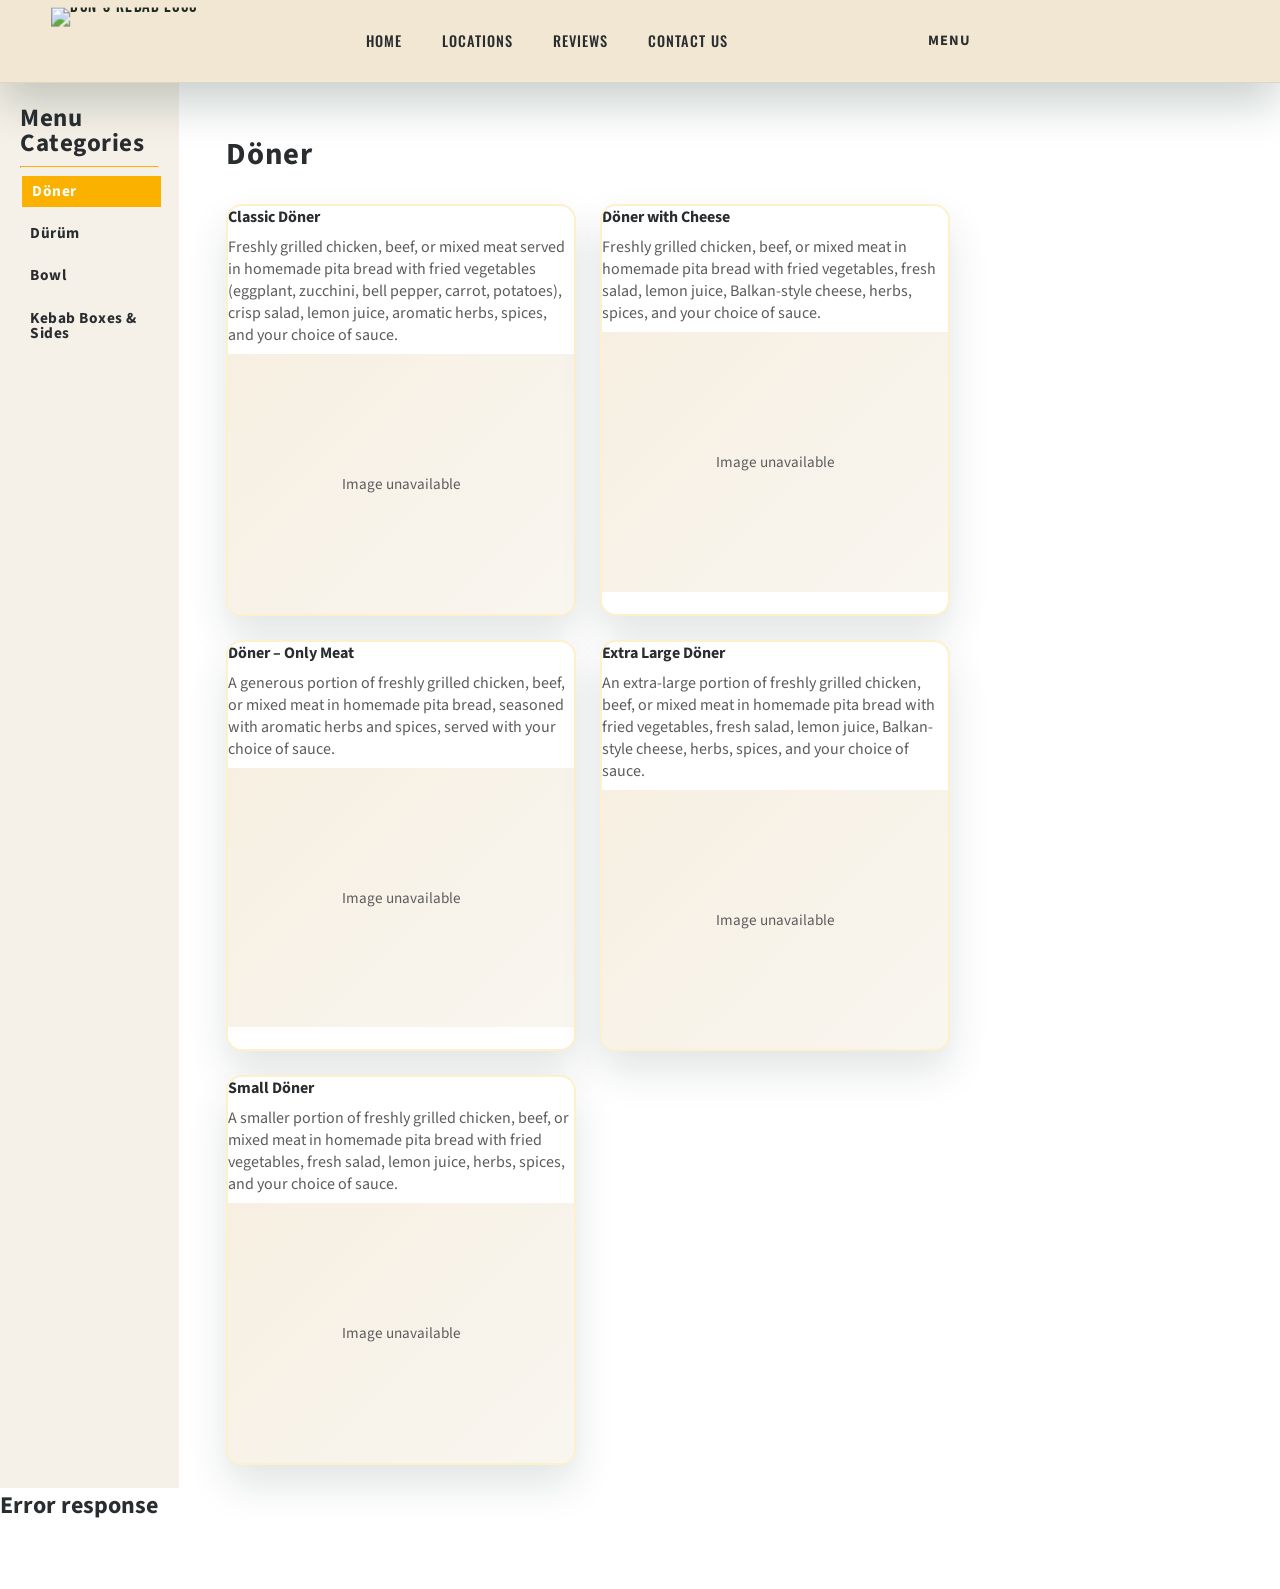
==== menu.html @ 02eafe32 "improved menu page with better content and design" ====
<!DOCTYPE html>
<html lang="en">
  <head>
    <meta charset="utf-8" />
    <meta name="viewport" content="width=device-width, initial-scale=1" />
    <title>DON's Kebab Menu</title>
    <meta
      name="description"
      content="Browse DON's menu categories and meals."
    />
    <link rel="icon" href="assets/img/logos/dons.svg" type="image/svg+xml" />
    <link rel="preconnect" href="https://fonts.googleapis.com" />
    <link rel="preconnect" href="https://fonts.gstatic.com" crossorigin />
    <link
      href="https://fonts.googleapis.com/css2?family=Bebas+Neue&family=Oswald:wght@400;500;600&family=Source+Sans+3:wght@300;400;600;700&display=swap"
      rel="stylesheet"
    />
    <link
      rel="stylesheet"
      href="https://cdn.jsdelivr.net/npm/@picocss/pico@2/css/pico.min.css"
    />
    <link rel="stylesheet" href="assets/css/main.css" />
    <link rel="stylesheet" href="assets/css/menu-page.css" />
    <link rel="stylesheet" href="assets/css/mobile-resolution.css" />
    <link rel="stylesheet" href="assets/css/tablet-resolution.css" />
  </head>
  <body class="menu-page-body">
    <header class="site-header">
      <div class="container header-inner">
        <a class="logo" href="index.html#home" aria-label="Don's Pizza & Kebab">
          <img
            class="logo-image"
            src="assets/img/logos/dons.svg"
            alt="DON's Kebab logo"
          />
        </a>

        <input type="checkbox" id="nav-toggle" class="nav-toggle" />

        <label
          for="nav-toggle"
          class="nav-toggle-label"
          aria-label="Toggle menu"
        >
          <svg class="icon icon-menu" viewBox="0 0 24 24" aria-hidden="true">
            <path d="M3 6h18M3 12h18M3 18h18" />
          </svg>

          <svg class="icon icon-close" viewBox="0 0 24 24" aria-hidden="true">
            <path d="M6 6l12 12M18 6l-12 12" />
          </svg>
        </label>

        <nav class="nav" aria-label="Primary">
          <a class="nav-link" href="index.html#home">Home</a>
          <a class="nav-link" href="index.html#locations">Locations</a>
          <a class="nav-link" href="index.html#reviews">Reviews</a>
          <a class="nav-link" href="index.html#contact-us">Contact us</a>
        </nav>
        <div class="header-cta">
          <div class="header-cta-inner">
            <a
              class="btn btn-primary btn-pill btn-animated btn-curvy"
              href="menu.html"
              aria-current="page"
            >
              <span class="btn-outline" aria-hidden="true"></span>
              <span class="btn-fill" aria-hidden="true"></span>
              <span class="btn-hover" aria-hidden="true"></span>
              <span class="btn-label">Menu</span>
            </a>
          </div>
        </div>
      </div>
    </header>

    <main class="menu-page-main">
      <section class="menu-page">
        <div class="menu-container">
          <div class="menu-page-layout">
            <aside class="menu-page-sidebar card" aria-label="Menu categories">
              <h1 class="menu-page-title">Menu Categories</h1>
              <hr class="menu-devider"/>
              <div
                id="menu-categories"
                class="menu-page-categories"
                role="tablist"
                aria-label="Menu categories"
              ></div>
            </aside>

            <section class="menu-page-content" aria-live="polite">
              <div class="menu-page-header">
                <h2 id="menu-active-category" class="menu-active-category">
                  Menu
                </h2>
              </div>
              <p id="menu-state" class="menu-page-state is-loading" role="status">
                Loading menu...
              </p>
              <div
                id="menu-items-grid"
                class="menu-items-grid"
                aria-label="Menu items"
              ></div>
            </section>
          </div>
        </div>
      </section>

      <section class="section footer-section" id="contact">
        <div id="footer-section" data-include="partials/footer.html"></div>
      </section>
    </main>

    <script src="assets/js/main.js" async defer></script>
    <script src="assets/js/menu.js" defer></script>
  </body>
</html>
---- assets/css/main.css ----
:root {
  --bg: #f6f1e8;
  --bg-accent: #f6f1e8;
  --ink: #1f2b22;
  --muted: #5c5c5c;
  --gold: #fbb100;
  --gold-soft: #f2e7d2;
  --ink-strong: #2b2e2f;
  --ink-soft: #3b3b3b;
  --charcoal: #292d30;
  --gold-cream: #fdf1cb;
  --card-border-color: #fdf1cb;
  --white: #ffffff;
  --shadow: 0 20px 40px rgba(7, 39, 30, 0.12);
  --panel-right-width: min(30vw, 480px);
  --header-height: 0px;
  --avatar-1: #f59e0b;
  --avatar-2: #22c55e;
  --avatar-3: #3b82f6;
  --avatar-4: #ef4444;
  --avatar-5: #14b8a6;
  --avatar-6: #f97316;
  --avatar-7: #8b5cf6;
  --avatar-8: #06b6d4;
  --avatar-9: #ec4899;
  --avatar-10: #84cc16;
  --avatar-11: #fb7185;
  --avatar-12: #6366f1;
  --avatar-13: #a855f7;
  --avatar-14: #0ea5e9;
  --avatar-15: #eab308;
}

* {
  box-sizing: border-box;
}

body {
  margin: 0;
  font-family: "Source Sans 3", sans-serif;
  color: var(--ink);
  background: var(--white);
  overflow-x: hidden;
}

h1,
h2,
h3,
h4,
h5,
h6 {
  margin: 0;
  color: var(--charcoal);
}

p {
  margin: 0;
}

ul,
ol {
  margin: 0;
  padding: 0;
  list-style: none;
}

header,
nav,
main,
section {
  margin: 0;
  padding: 0;
  background: transparent;
  box-shadow: none;
}

button,
input,
select,
textarea {
  font-family: inherit;
  color: var(--charcoal);
  width: 100%;
  font-size: 1em;
}

a {
  color: inherit;
  text-decoration: none;
}

/* Layout container for section widths */
.container {
  width: min(1200px, 92vw);
  margin: 0 auto;
}

/* Reusable card surface with border/shadow */
.card {
  background: var(--card-bg, var(--white));
  border-radius: var(--card-radius, clamp(12px, 2.4vw, 16px));
  box-shadow: var(--card-shadow, var(--shadow));
  border: var(--card-border, 2.5px solid var(--card-border-color));
}

main {
  position: relative;
  z-index: 1;
  padding: unset !important;
}

/* Fixed background panels for hero split */
.page-panel {
  position: fixed;
  inset: 0;
  width: 100vw;
  height: 100vh;
  display: flex;
  align-items: center;
  justify-content: center;
  pointer-events: none;
  z-index: 0;
}

/* Panel splitter wrapper */
.page-panel .page-slicer {
  position: absolute;
  inset: 0;
  z-index: 0;
  --panel-cut-y: 60vh;
  --panel-cut-rise: 0px;
  --panel-cut-overlap: 0px;
  --panel-cut-bleed: 6px;
  clip-path: polygon(calc(0% - var(--panel-cut-bleed)) 0,
      calc(100% + var(--panel-cut-bleed)) 0,
      calc(100% + var(--panel-cut-bleed)) calc(var(--panel-cut-y) + var(--panel-cut-rise) + var(--panel-cut-overlap)),
      calc(0% - var(--panel-cut-bleed)) calc(var(--panel-cut-y) + var(--panel-cut-overlap)),
      calc(0% - var(--panel-cut-bleed)) 0);
}

/* Right panel background layer */
.page-panel--full .page-slicer {
  background:
    linear-gradient(to right,
      transparent 0 calc(100% - var(--panel-right-width)),
      var(--charcoal) calc(100% - var(--panel-right-width)) 100%),
    radial-gradient(circle at top left, var(--bg-accent), var(--bg));
  background-repeat: no-repeat, no-repeat;
  background-position: left top, left top;
  background-size: 100% 100%, 100% 100%;
}

/* Right panel texture overlay */
.page-panel--full .page-slicer::after {
  content: "";
  position: absolute;
  top: 0;
  right: 0;
  width: var(--panel-right-width);
  height: 100%;
  background-image: url("/first-web/assets/img/main-page/tile.png");
  background-image: image-set(url("/first-web/assets/img/main-page/tile.avif") type("image/avif"),
      url("/first-web/assets/img/main-page/tile.webp") type("image/webp"),
      url("/first-web/assets/img/main-page/tile.png") type("image/png"));
  background-repeat: no-repeat;
  background-position: center;
  background-size: cover;
  pointer-events: none;
}

/* Vertical branding stack on the right panel */
.panel-vertical-text {
  position: absolute;
  top: 0;
  right: 0;
  bottom: 0;
  width: var(--panel-right-width);
  overflow: hidden;
  pointer-events: none;
  z-index: 1;
}

/* Vertical text column sizing and font */
.panel-vertical-text__content {
  position: absolute;
  top: 0;
  bottom: 0;
  right: 0;
  padding-right: clamp(1px, 0.12vw, 2px);
  margin-right: clamp(4px, 0.4vw, 8px);
  margin-top: clamp(12px, 1.2vw, 20px);
  font-family: "Oswald", sans-serif;
  font-size: clamp(36px, 5.6vw, 80px);
  font-weight: 600;
  letter-spacing: -0.64px;
  text-transform: uppercase;
  color: var(--bg);
  writing-mode: vertical-rl;
  text-orientation: mixed;
  white-space: nowrap;
}

/* Individual vertical word styling */
.panel-vertical-text__word {
  display: inline-block;
  padding-inline: clamp(4px, 0.6vw, 8px);
}

/* Outline variant for alternating words */
.panel-vertical-text__word--outline {
  color: transparent;
  -webkit-text-stroke: 1px color-mix(in srgb, var(--bg) 65%, transparent);
}

/* Sticky site header bar */
.site-header {
  position: sticky;
  top: 0;
  background: transparent;
  backdrop-filter: none;
  border-bottom: 1px solid transparent;
  padding: 0;
  z-index: 30;
  transition:
    background-color 0.45s ease,
    box-shadow 0.45s ease,
    border-color 0.45s ease,
    opacity 0.45s ease,
    transform 0.45s ease;
  opacity: 1;
  transform: translateY(0);
}

.site-header::before {
  content: "";
  position: absolute;
  inset: 0;
  background: var(--bg);
  z-index: -1;
  transition:
    background-color 0.45s ease,
    opacity 0.45s ease;
  opacity: 0;
}

.site-header.is-scrolled {
  background: var(--gold-soft);
  backdrop-filter: blur(8px);
  border-bottom-color: rgba(0, 0, 0, 0.08);
  box-shadow: 0 20px 45px rgba(7, 39, 30, 0.35);
  opacity: 1;
  transform: translateY(0);
}

.site-header.is-scrolled::before {
  background: var(--gold-soft);
  opacity: 1;
}

/* Header layout: logo, nav, CTA */
.header-inner {
  position: relative;
  display: flex;
  justify-content: flex-start;
  align-items: center;
  gap: 0;
  padding: clamp(10px, 1.0vw, 16px) 0;
}

/* Header logo wrapper */
.logo {
  display: flex;
  align-items: center;
  gap: clamp(8px, 1.4vw, 12px);
  font-family: "Bebas Neue", sans-serif;
  letter-spacing: 1px;
  margin: 0;
  padding: 0 clamp(26px, 3.2vw, 42px) 0 0;
  line-height: 0;
}

.logo-image {
  height: clamp(40px, 4.5vw, 56px);
  width: auto;
  display: block;
  transform: scale(1.2);
  transform-origin: left center;
}

/* Primary navigation list */
.nav {
  display: flex;
  justify-content: flex-start;
  gap: clamp(16px, 2.2vw, 28px);
  font-family: "Oswald", sans-serif;
  font-weight: 500;
  text-transform: uppercase;
  letter-spacing: 1px;
  position: static;
  justify-self: start;
  margin-left: clamp(77px, 12.36vw, 143px);
  margin-right: clamp(77px, 12.36vw, 143px);
  transform: none;
  font-size: 0.90em;
}

/* Navigation link styling */
.nav-link {
  position: relative;
  padding: 2px clamp(4px, 0.8vw, 6px);
  color: var(--charcoal);
  line-height: 1;
}

/* Header call-to-action container */
.header-cta {
  position: static;
  transform: none;
}

.header-cta-inner {
  display: flex;
  align-items: center;
  gap: clamp(8px, 1.4vw, 12px);
  padding: 0;
  background: transparent;
  border-radius: 999px;
  box-shadow: none;
}

.nav-toggle {
  position: absolute;
  opacity: 0;
  pointer-events: none;
}

/* Base button styling */
.btn {
  display: inline-flex;
  align-items: center;
  justify-content: center;
  padding: clamp(6px, 0.9vw, 8px) clamp(16px, 2.4vw, 24px);
  border-radius: 999px;
  font-weight: 700;
  text-transform: uppercase;
  letter-spacing: 0.8px;
  border: 2px solid transparent;
}

/* Primary button theme */
.btn-primary {
  background: var(--gold);
  color: var(--charcoal);
  box-shadow: var(--shadow);
}

/* Button with hover mask animation */
.btn-animated {
  position: relative;
  overflow: hidden;
  border: 0;
  transition: color 0.3s ease;
}

/* Button text label */
.btn-label {
  position: relative;
  z-index: 4;
  color: var(--charcoal);
  font-size: 0.90em;
}

.btn-animated:hover,
.btn-animated:focus-visible {
  color: var(--white);
}

/* Pill button sizing */
.btn-pill {
  padding: clamp(10px, 1.4vw, 12px) clamp(18px, 2.8vw, 28px);
}

/* Curvy badge button mask */
.btn-curvy {
  border-radius: clamp(14px, 2vw, 18px);
  padding: clamp(6px, 0.9vw, 8px) clamp(32px, 4vw, 52px);
  background: transparent;
  box-shadow: none;
}

.btn-outline,
.btn-fill,
/* Hover overlay layer for curvy button */
.btn-hover {
  position: absolute;
  inset: 0;
  z-index: 1;
  background-repeat: no-repeat;
  background-position: center;
  background-size: 100% 100%;
  pointer-events: none;
}

/* Curvy button outline layer */
.btn-outline {
  background-image: url("/first-web/assets/img/buttons/menu-btn.svg");
  z-index: 1;
}

/* Optional curvy button fill layer */
.btn-fill {
  display: none;
}

.btn-hover {
  background-image: url("/first-web/assets/img/buttons/menu-btn-hover.svg");
  z-index: 3;
  clip-path: inset(100% 0 0 0);
  transition: clip-path 0.65s ease;
}

.btn-animated:hover .btn-hover,
.btn-animated:focus-visible .btn-hover {
  clip-path: inset(0 0 0 0);
}

.btn-animated:hover .btn-label,
.btn-animated:focus-visible .btn-label {
  color: var(--white);
}

/* Hero section layout */
.hero {
  padding: clamp(48px, 6vw, 70px) 0 clamp(60px, 7vw, 90px);
  position: relative;
  overflow: hidden;
}

/* Hero two-column grid */
.hero-grid {
  display: grid;
  gap: clamp(24px, 4vw, 48px);
  grid-template-columns: repeat(2, minmax(0, 1fr));
  align-items: center;
  position: relative;
  z-index: 1;
}

/* Hero text column */
.hero-content {
  display: flex;
  flex-direction: column;
  gap: clamp(16px, 2.6vw, 24px);
  align-items: center;
  justify-content: center;
}

/* Features highlight section */
.features-section {
  padding: clamp(40px, 5vw, 60px) 0 clamp(56px, 6vw, 80px);
}

.features-header {
  text-align: center;
  max-width: min(720px, 92vw);
  margin: 0 auto clamp(24px, 4vw, 40px);
}

.features-header-icon {
  width: clamp(32px, 4.5vw, 48px);
  height: clamp(32px, 4.5vw, 48px);
  margin: 0 auto clamp(8px, 1.4vw, 12px);
}

.features-header-icon img {
  width: 100%;
  height: 100%;
  object-fit: contain;
  display: block;
}

.features-header h2 {
  font-family: "Bebas Neue", sans-serif;
  font-size: clamp(32px, 4vw, 48px);
  text-transform: uppercase;
  margin-bottom: clamp(8px, 1.4vw, 12px);
}

.features-header p {
  color: var(--muted);
}

/* Features cards grid */
.features-grid {
  display: grid;
  grid-template-columns: repeat(auto-fit, minmax(min(220px, 100%), 1fr));
  gap: clamp(16px, 2.4vw, 24px);
}

/* Feature tile card */
.feature-card {
  --card-radius: clamp(16px, 2.4vw, 20px);
  padding: clamp(18px, 2.6vw, 24px);
  text-align: center;
  transition: transform 0.2s ease, box-shadow 0.2s ease;
}

.feature-card:hover {
  transform: translateY(-4px);
  box-shadow: 0 24px 44px rgba(7, 39, 30, 0.16);
}

.feature-card h3 {
  font-family: "Oswald", sans-serif;
  text-transform: uppercase;
  font-size: clamp(16px, 2vw, 20px);
  margin: clamp(8px, 1.6vw, 12px) 0 clamp(6px, 1.2vw, 8px);
}

.feature-card p {
  color: var(--muted);
  margin: 0;
}

.feature-icon {
  width: clamp(44px, 6vw, 64px);
  height: clamp(44px, 6vw, 64px);
  border-radius: clamp(12px, 1.8vw, 16px);
  background: var(--gold-cream);
  display: grid;
  place-items: center;
  margin: 0 auto;
}

.feature-icon img {
  width: clamp(24px, 3.6vw, 36px);
  height: clamp(24px, 3.6vw, 36px);
  object-fit: contain;
  display: block;
}

/* Slanted belt wrapper */
.marquee-band {
  position: relative;
  overflow: visible;
  margin: clamp(24px, 4vw, 40px) 0;
  padding: 0;
  min-height: clamp(120px, 12vw, 176px);
  z-index: 15;
}

/* Belt track (dark/gold) */
.marquee-track {
  position: absolute;
  width: calc(100vw + clamp(240px, 30vw, 400px));
  left: 50%;
  top: 50%;
  height: clamp(72px, 7.5vw, 110px);
  display: flex;
  border-radius: 0;
  overflow: visible;
  box-shadow: none;
  transform-origin: center;
  pointer-events: none;
  z-index: 20;
  gap: clamp(18px, 3vw, 40px);
}

.marquee-track--gold {
  background: var(--gold);
  transform: translate3d(-50%, -50%, 0) skewY(-3deg);
  box-shadow: 0 18px 28px rgba(0, 0, 0, 0.3);
  z-index: 20;
}

.marquee-track--dark {
  background: var(--charcoal);
  transform: translate3d(-50%, -50%, 0) skewY(3deg);
  box-shadow: 0 18px 28px rgba(0, 0, 0, 0.3);
  z-index: 20;
}

/* Moving belt content row */
.marquee-run {
  display: flex;
  align-items: center;
  flex: 0 0 auto;
  width: max-content;
  gap: clamp(18px, 3vw, 40px);
  transition: transform 0.3s ease-out;
  transform: translateX(calc(var(--belt-dark, 0px) + var(--belt-base, 0px)));
}

.marquee-track--gold .marquee-run {
  transform: translateX(calc(var(--belt-gold, 0px) + var(--belt-base, 0px)));
}

.marquee-track--gold .marquee-run.is-second {
  transform: translateX(calc(var(--belt-gold, 0px) + var(--belt-base, 0px) + var(--belt-run-offset, 0px)));
}

.marquee-track--dark .marquee-run {
  transform: translateX(calc(var(--belt-dark, 0px) + var(--belt-base, 0px)));
}

.marquee-track--dark .marquee-run.is-second {
  transform: translateX(calc(var(--belt-dark, 0px) + var(--belt-base, 0px) + var(--belt-run-offset, 0px)));
}

/* Belt item with icon + text */
.ribbon-item {
  font-family: "Oswald", sans-serif;
  font-size: clamp(26px, 3.2vw, 44px);
  font-weight: 500;
  color: var(--gold);
  letter-spacing: -0.48px;
  text-transform: uppercase;
  display: flex;
  align-items: center;
  gap: clamp(6px, 1.2vw, 8px);
  padding-right: clamp(8px, 1.6vw, 12px);
  padding-left: clamp(4px, 1vw, 6px);
  font-style: normal;
  white-space: nowrap;
}

.marquee-track--gold .ribbon-item {
  color: var(--ink-strong);
  transform: skewX(3deg);
}

.marquee-track--dark .ribbon-item {
  color: var(--white);
  transform: skewX(-3deg);
}

/* Belt icon sizing */
.ribbon-icon {
  width: clamp(26px, 3.2vw, 44px);
  height: clamp(26px, 3.2vw, 44px);
  display: inline-block;
  background-size: contain;
  background-repeat: no-repeat;
}

.ribbon-icon--delivery {
  background-image: url("/first-web/assets/img/belt/fast-delivery.png");
}

.ribbon-icon--seasons {
  background-image: url("/first-web/assets/img/belt/seasons.png");
}

.ribbon-icon--standard {
  background-image: url("/first-web/assets/img/belt/standard.png");
}

.ribbon-icon--souce {
  background-image: url("/first-web/assets/img/belt/souce.png");
}

.ribbon-icon--fresh {
  background-image: url("/first-web/assets/img/belt/fresh.png");
}

.ribbon-icon--bread {
  background-image: url("/first-web/assets/img/belt/bread-roll.png");
}

/* Belt text styling */
.ribbon-text {
  font-family: "Oswald", sans-serif;
  font-size: clamp(26px, 3.2vw, 44px);
  font-weight: 500;
  letter-spacing: -0.48px;
  text-transform: uppercase;
  font-style: normal;
}

.ribbon-icon {
  font-size: clamp(14px, 2vw, 20px);
}

@media (max-width: 1024px) {
  :root {
    --panel-right-width: min(40vw, 420px);
  }

  .header-inner {
    flex-direction: column;
    align-items: center;
    gap: clamp(8px, 2vw, 12px);
  }

  .nav {
    flex-wrap: wrap;
    gap: clamp(10px, 2.4vw, 16px);
    justify-content: flex-start;
    position: static;
    transform: none;
    left: auto;
  }

  .header-cta {
    position: static;
    transform: none;
    margin-top: clamp(6px, 1.4vw, 8px);
  }

  .hero-grid {
    grid-template-columns: 1fr;
  }

}

@media (max-width: 1024px) {
  .panel-vertical-text {
    display: none;
  }
}

@media (max-width: 526px) {
  .page-panel--full {
    display: none;
  }
}

@media (max-width: 600px) {

  .ribbon-item,
  .ribbon-text {
    font-size: clamp(22px, 6vw, 28px);
  }

  .ribbon-icon {
    width: clamp(22px, 6vw, 28px);
    height: clamp(22px, 6vw, 28px);
  }

  .marquee-track {
    height: clamp(56px, 12vw, 72px);
  }

  .marquee-band {
    min-height: clamp(96px, 20vw, 120px);
  }
}

.hero h1 {
  font-family: "Bebas Neue", sans-serif;
  font-size: clamp(42px, 6vw, 72px);
  line-height: 1.05;
  margin: 0;
  text-transform: uppercase;
  color: var(--charcoal);
}

.hero-title-line {
  display: block;
  font-size: 0.7em;
}

.hero-heading {
  position: relative;
  display: inline-block;
  text-align: center
}

.hero-steam {
  position: absolute;
  top: clamp(-54px, -7.2vw, -38px);
  left: clamp(204px, 22.4vw, 310px);
  width: clamp(32px, 4.5vw, 54px);
  height: auto;
  pointer-events: none;
}

/* Section lead paragraph */
.section-lede {
  font-size: clamp(17.25px, 1.84vw, 20.7px);
  color: var(--muted);
  max-width: min(480px, 92vw);
  text-align: center;
  margin: 0 auto;
}

.hero-actions {
  display: flex;
  gap: clamp(10px, 2vw, 16px);
  flex-wrap: wrap;
  margin-top: clamp(12px, 2vw, 20px);
  justify-content: center;
}

.hero-partners-block {
  display: flex;
  flex-direction: column;
  align-items: center;
  gap: clamp(8px, 1.2vw, 16px);
}

/* Delivery partner logos row */
.hero-partners {
  gap: clamp(14px, 2.6vw, 22px);
  align-items: center;
  margin-top: 0;
}

.hero-partners-text {
  margin: 0;
}

/* Individual partner logo sizing */
.hero-partner-icon {
  height: clamp(28.6px, 4.29vw, 45.1px);
  width: auto;
  display: block;
}

.hero-rating {
  max-width: min(540px, 92vw);
}

/* Rating cards carousel container */
.rating-slider {
  position: relative;
  min-height: 120px;
}

/* Individual rating card */
.rating-card {
  position: absolute;
  top: 0;
  left: 50%;
  right: 0;
  --card-radius: clamp(18px, 2.6vw, 24px);
  padding: clamp(10px, 1.6vw, 14px) clamp(18px, 3vw, 28px) clamp(8px, 1.4vw, 14px);
  opacity: 0;
  transform: translate(-50%, 8px);
  transition: opacity 0.45s ease, transform 0.45s ease;
  pointer-events: none;
  min-width: max-content;
}

.rating-card.is-active {
  opacity: 1;
  pointer-events: auto;
}

.rating-title {
  font-family: "Oswald", sans-serif;
  font-size: clamp(20px, 2.6vw, 30px);
  text-transform: uppercase;
  margin-bottom: clamp(6px, 1vw, 10px);
  line-height: 1.2;
  text-align: center;
  color: var(--charcoal);
}

.rating-location {
  display: block;
  font-family: "Bebas Neue", sans-serif;
  letter-spacing: 1px;
}

.rating-row {
  display: flex;
  align-items: center;
  gap: clamp(8px, 1.6vw, 14px);
  font-size: clamp(14px, 1.6vw, 18px);
  color: var(--ink-soft);
  justify-content: center;
}

.rating-icon {
  width: clamp(20px, 2.6vw, 28px);
  height: clamp(20px, 2.6vw, 28px);
  display: inline-block;
  transform: translateY(-2px);
}

.rating-score {
  font-weight: 600;
  line-height: 1;
  font-size: 1.05em;
  transform: translateY(2px);
}

.rating-scoreboard {
  display: inline-flex;
  align-items: flex-end;
  gap: clamp(6px, 1vw, 10px);
  line-height: 1;
}

.rating-stars {
  display: inline-flex;
  align-items: flex-end;
  gap: 4px;
  line-height: 1;
}

.rating-star {
  width: clamp(14px, 2vw, 20px);
  height: auto;
  display: block;
}

.rating-count {
  color: var(--muted);
  line-height: 1;
}

/* Hero visual media column */
.hero-visual {
  position: relative;
  min-height: clamp(280px, 40vw, 420px);
}

/* Centered plate image positioning */
.hero-plate {
  position: absolute;
  left: var(--plate-center-x, 50%);
  top: var(--plate-center-y, 50%);
  width: clamp(317px, 55.2vw, 686px);
  height: clamp(317px, 55.2vw, 686px);
  border-radius: 50%;
  overflow: hidden;
  display: grid;
  place-items: center;
  transform: translate(-50%, -50%);
}

.hero-slider {
  position: relative;
  width: 100%;
  height: 100%;
  border-radius: 50%;
  overflow: hidden;
  z-index: 1;
}

.hero-image {
  position: absolute;
  inset: 0;
  width: 100%;
  height: 100%;
  object-fit: contain;
  opacity: 0;
  transform: scale(0.9) translateY(20px);
  transition: opacity 1.2s ease, transform 1.0s ease;
  will-change: transform, opacity;
}

.hero-image.is-active {
  opacity: 1;
  transform: scale(1) translateY(0);
  animation: slow-rotate 35s linear infinite;
}

@keyframes slow-rotate {
  from {
    rotate: 0deg;
  }

  to {
    rotate: 360deg;
  }
}

/* Generic section wrapper */
.section {
  padding: clamp(40px, 5vw, 60px) 0;
}

.section h2 {
  font-family: "Bebas Neue", sans-serif;
  font-size: clamp(31px, 4.4vw, 40px);
  text-transform: uppercase;
  margin-bottom: clamp(8px, 1.6vw, 12px);
}

/* Locations card + map grid */
.section-grid {
  display: grid;
  grid-template-columns: 1fr;
  gap: clamp(20px, 3vw, 25px);
  align-items: stretch;
  margin-top: clamp(18px, 2.4vw, 28px);
}

/* Locations promo card */
.locations-banner {
  display: grid;
  grid-template-columns: 2fr 1fr;
  overflow: hidden;
  gap: clamp(12px, 2vw, 20px);
  align-items: center;
  padding: clamp(16px, 2.34vw, 21.6px);
  --card-bg: linear-gradient(90deg, var(--bg) 0%, var(--gold-soft) 100%);
  --locations-content-shift: clamp(10px, 1.4vw, 16px);
}

.locations-banner__content,
.locations-banner__image {
  transform: translateY(calc(-1 * var(--locations-content-shift)));
}

.locations-banner__content h3 {
  font-family: "Bebas Neue", sans-serif;
  font-size: clamp(20px, 3.2vw, 32px);
  margin-bottom: clamp(8px, 1.4vw, 12px);
  text-transform: uppercase;
}

.locations-banner__content p {
  color: var(--muted);
  margin-bottom: clamp(12px, 1.6vw, 16px);
}

.locations-banner__content input[type="search"] {
  background-color: var(--white);
  color: var(--charcoal);
  background-image: url("data:image/svg+xml,%3Csvg xmlns='http://www.w3.org/2000/svg' viewBox='0 0 24 24' fill='none' stroke='%230f3a2f' stroke-width='2' stroke-linecap='round' stroke-linejoin='round'%3E%3Ccircle cx='11' cy='11' r='7'/%3E%3Cline x1='21' y1='21' x2='16.65' y2='16.65'/%3E%3C/svg%3E");
  background-repeat: no-repeat;
  background-position: clamp(16px, 2vw, 20px) center;
  background-size: clamp(16px, 2vw, 18px);
  width: 100%;
  padding: clamp(9px, 1.26vw, 10.8px) clamp(16px, 2.16vw, 19.8px);
  padding-left: clamp(40px, 4.5vw, 46.8px);
}

.locations-banner__content input[type="search"]::placeholder {
  color: color-mix(in srgb, var(--charcoal) 70%, transparent);
}

.locations-banner__content form {
  transform: translateY(clamp(43.2px, 5.58vw, 57.6px));
  width: min(468px, 100%);
}

.locations-banner__image img {
  display: block;
  width: clamp(120px, 24vw, 300px);
  height: auto;
  border-radius: clamp(10px, 2vw, 12px);
  object-fit: cover;
  transform: translate(40%, 27%) scale(2);
}

/* Map iframe frame sizing */
.locations-map__frame {
  width: 100%;
  height: 288px;
  display: block;
}

#locations-map gmp-advanced-marker,
#locations-map .gmp-advanced-marker {
  --marker-background: transparent;
  --marker-border-color: transparent;
  --marker-glyph-color: transparent;
  --marker-shadow: none;
  background: transparent !important;
  border: 0 !important;
  box-shadow: none !important;
}

#locations-map gmp-advanced-marker>div,
#locations-map .gmp-advanced-marker>div {
  background: transparent !important;
  border: 0 !important;
  box-shadow: none !important;
}

#locations-map .gm-style-iw-c .gm-ui-hover-effect,
#locations-map .gm-style-iw .gm-ui-hover-effect {
  opacity: 1 !important;
  width: 28px !important;
  height: 28px !important;
  top: 8px !important;
  right: 8px !important;
  border-radius: 999px;
  background: var(--bg) !important;
  box-shadow: 0 4px 10px rgba(0, 0, 0, 0.12);
  position: absolute;
}

#locations-map .gm-style-iw-c .gm-ui-hover-effect>span,
#locations-map .gm-style-iw .gm-ui-hover-effect>span {
  display: none !important;
}

#locations-map .gm-style-iw-c .gm-ui-hover-effect::before,
#locations-map .gm-style-iw-c .gm-ui-hover-effect::after,
#locations-map .gm-style-iw .gm-ui-hover-effect::before,
#locations-map .gm-style-iw .gm-ui-hover-effect::after {
  content: "";
  position: absolute;
  top: 50%;
  left: 50%;
  width: 12px;
  height: 2px;
  background: var(--ink-strong);
  border-radius: 2px;
  transform-origin: center;
}

#locations-map .gm-style-iw-c .gm-ui-hover-effect::before,
#locations-map .gm-style-iw .gm-ui-hover-effect::before {
  transform: translate(-50%, -50%) rotate(45deg);
}

#locations-map .gm-style-iw-c .gm-ui-hover-effect::after,
#locations-map .gm-style-iw .gm-ui-hover-effect::after {
  transform: translate(-50%, -50%) rotate(-45deg);
}

#locations-map .map-info-star {
  width: 14px;
  height: 14px;
  margin-right: 6px;
  vertical-align: -2px;
}

#locations-map .map-info-link {
  color: #1a73e8;
  text-decoration: none;
}

@media (min-width: 900px) {
  .section-grid {
    grid-template-columns: 1fr 1fr;
  }

  .locations-map__frame {
    height: 378px;
  }
}

@media (max-width: 900px) {
  .header-inner {
    flex-direction: column;
    align-items: center;
  }

  .nav {
    order: 3;
    width: 100%;
    justify-content: flex-start;
    flex-wrap: wrap;
    position: static;
    transform: none;
    left: auto;
  }

  .header-cta {
    order: 2;
  }

  .hero-grid {
    grid-template-columns: 1fr;
  }

  .hero-visual {
    min-height: clamp(220px, 50vw, 320px);
  }
}

.row {
  display: flex;
  flex-wrap: wrap;
  flex-direction: row;
  text-align: left !important;
}

.column {
  flex: 33.3%;
  padding: 0 10px;
}

.column img {
  vertical-align: middle;
  width: 100%;
}

/* Menu highlight card */
.menu-item {
  padding: clamp(12px, 1.8vw, 16px);
  margin-bottom: clamp(16px, 2.4vw, 24px);
  transition: transform 0.2s ease, box-shadow 0.2s ease;
}

.menu-item:hover {
  transform: translateY(-4px);
  box-shadow: 0 24px 44px rgba(7, 39, 30, 0.16);
}

.menu-description {
  margin-top: 2px;
  font-size: clamp(13px, 1.3vw, 16px);
  line-height: 1.35;
  color: var(--muted);
}

@media screen and (max-width: 800px) {
  .column {
    flex: 50%;
    max-width: 50%;
  }
}

@media screen and (max-width: 600px) {
  .column {
    flex: 100%;
    max-width: 100%;
  }
}

/* Footer section wrapper */
.footer-section {
  color: var(--white);
  margin: 0;
  padding: 0;
  background-color: transparent;
}

/* Footer background block */
.footer {
  background: var(--charcoal);
}

/* Footer top wave/cover wrapper */
.footer-cover-wrap {
  width: 100%;
  line-height: 0;
  background: var(--bg);
  margin-bottom: -1px;
}

/* Footer wave image */
.footer-banner {
  display: block;
  width: 100%;
  height: auto;
}

.footer-section h2 {
  color: var(--gold);
}

.footer p {
  color: var(--muted-light);
}

.footer-credit {
  font-size: 0.90em;
  color: var(--gold);
  display: flex;
  justify-content: space-between;
  padding-bottom: var(--pico-typography-spacing-vertical);
}

.footer-image{
  background-image: url("/first-web/assets/img/main-page/dons.svg");
  background-size: contain;
  background-position: center;
}


/* Social media logo row */
.social-logos {
  display: grid;
  grid-auto-flow: row;
  justify-content: left;
}

.social-logo {
  display: grid;
  grid-auto-flow: column;
  gap: clamp(8px, 1.2vw, 12px);
  justify-content: left;
}

.social-logo img {
  height: 1em;
  display: block;
  align-self: anchor-center;
}

:root {
  --testimonial-bg: #fff;
  --testimonial-shadow: rgba(0, 0, 0, 0.08);
  --text-dark: #111;
  --text-light: #555;
}

/* Testimonials section wrapper */
.testimonials-section {
  padding: 0;
  text-align: center;
}

.testimonials-section .container {
  max-width: 1200px;
  margin: auto;
}

.section-title {
  font-size: 2.6rem;
  font-weight: 700;
  margin-bottom: 12px;
  color: var(--charcoal);
}

.section-description {
  font-size: 1.1rem;
  color: var(--text-light);
  margin-bottom: 40px;
  max-width: 720px;
  margin-left: auto;
  margin-right: auto;
}

/* Testimonials slider wrapper */
.testimonials-wrapper {
  position: relative;
  overflow: hidden;
  padding: 20px;
  -webkit-mask-image: linear-gradient(to right,
      transparent 0%,
      black 10%,
      black 90%,
      transparent 100%);
  mask-image: linear-gradient(to right,
      transparent 0%,
      black 10%,
      black 90%,
      transparent 100%);
}

.slider-row {
  display: flex;
  gap: 24px;
  animation: slideLeft 50s linear infinite;
  --marquee-shift: 50%;
}

.row2 {
  animation: slideLeft 50s linear infinite reverse;
  margin-top: 32px;
}

/* Testimonial card */
.testimonial-card {
  background: var(--testimonial-bg);
  flex: 0 0 clamp(286px, 28.6vw, 352px);
  padding: 20px 24px;
  border-radius: 16px;
  box-shadow: 0 8px 18px var(--testimonial-shadow);
  text-align: left;
  display: flex;
  flex-direction: column;
  gap: 12px;
  transition: transform 0.3s ease;
}

.testimonial-card:hover {
  transform: scale(1.05);
}

.testimonial-card.is-clickable {
  cursor: pointer;
}

.testimonial-card.is-clickable:focus-visible {
  outline: 2px solid var(--gold);
  outline-offset: 2px;
}

.review-text {
  font-size: 0.9rem;
  font-style: italic;
  line-height: 1.2;
  color: var(--text-dark);
}

.review-meta {
  font-size: 0.9rem;
  display: flex;
  justify-content: space-between;
  align-items: center;
  color: var(--text-light);
  margin-top: auto;
  flex-wrap: wrap;
  row-gap: 4px;
}

.reviewer-name {
  display: flex;
  align-items: center;
  gap: 10px;
  color: var(--text-dark);
}

/* Reviewer avatar circle */
.reviewer-avatar {
  width: 32px;
  height: 32px;
  border-radius: 50%;
  background: var(--avatar-color, var(--avatar-1));
  color: var(--white);
  display: inline-flex;
  align-items: center;
  justify-content: center;
  font-weight: 400;
  font-size: 0.9rem;
  flex: 0 0 auto;
}

.reviewer-avatar.has-photo{
  background-color: transparent;
  background-size: cover;
  background-position: center;
  background-repeat: no-repeat;
  color: transparent;
}

.reviewer-avatar.has-photo{
  background-color: transparent;
  background-size: cover;
  background-position: center;
  background-repeat: no-repeat;
  color: transparent;
}

.reviewer-name-text {
  white-space: nowrap;
}

.testimonial-card.is-clickable .reviewer-name,
.testimonial-card.is-clickable .reviewer-name-text {
  text-decoration: none;
}

/* Reviewer rating row */
.review-rating {
  display: inline-flex;
  align-items: center;
  gap: 4px;
}

.review-rating-link {
  display: inline-flex;
  align-items: center;
  gap: 4px;
  color: inherit;
  text-decoration: none;
}

.review-branch{
  flex-basis: 100%;
  margin-top: 4px;
  color: #b3b3b3;
  font-size: 0.5rem;
  line-height: 1.1;
  white-space: nowrap;
  overflow: hidden;
  text-overflow: ellipsis;
  text-align: right;
}

.review-branch{
  flex-basis: 100%;
  margin-top: 4px;
  color: #b3b3b3;
  font-size: 0.5rem;
  line-height: 1.1;
  white-space: nowrap;
  overflow: hidden;
  text-overflow: ellipsis;
  text-align: right;
}

.review-star {
  width: 16px;
  height: 16px;
  display: block;
}

.review-emoji {
  font-style: normal;
}

@keyframes slideLeft {
  from {
    transform: translateX(0%);
  }

  to {
    transform: translateX(calc(-1 * var(--marquee-shift)));
  }
}

#menu {
  position: relative;
  z-index: 2;
  margin-top: 0;
  background: transparent;
}

/* Extra Small Mobile (small phones) */
@media (min-width: 320px) {}

/* Small Mobile (portrait phones) */
@media (min-width: 360px) {}

/* Tablet Portrait */
@media (min-width: 768px) {}

/* Small Laptop/E-Reader */
@media (min-width: 992px) {}

/* Desktop */
@media (min-width: 1024px) {}

/* Large Desktop / Wide Screens */
@media (min-width: 1440px) {}

.contact-us-form {
  overflow: hidden;
  gap: clamp(12px, 2vw, 20px);
  align-items: center;
  padding: clamp(16px, 2.34vw, 21.6px);
  --card-bg: linear-gradient(90deg, var(--bg) 0%, var(--gold-soft) 100%);
}

.contact-us-form label {
  color: var(--charcoal);
  margin: unset
}

.contact-us-form label {
  font-size: 0.9rem;
  font-weight: 600;
  color: var(--text);
}


.contact-us-form input,
textarea {
  appearance: none;
  width: 100%;
  padding: 14px 16px;
  border-radius: 10px;
  border: 1.5px solid #e5e1d8;
  background: #fffdf8;
  color: var(--text);
  outline: none;
  transition: all 0.25s ease;
  box-shadow: 0 2px 5px rgba(0, 0, 0, 0.02);
  margin-bottom: 0.5rem;
  height: 1rem !important;
  padding: 1rem !important;
  font-size: 0.8rem;
}

.contact-us-form input::placeholder,
textarea::placeholder {
  color: #6b7280;
}

.contact-us-form input:hover,
textarea:hover {
  border-color: #d6cfc2;
}

.contact-us-form input:focus,
textarea:focus {
  border-color: #f5b400;
  box-shadow: 0 0 0 4px rgba(245, 180, 0, 0.18);
  background: #fffdfa;
}

.contact-us-form textarea {
  min-height: 120px;
  resize: vertical;
}

.contact-us-form button {
  background: linear-gradient(135deg, #ffe08a, #f5b400);
  border-radius: 10px;
  padding: 5px;
  font-weight: bold;
  border: none;
  color: var(--charcoal);
  cursor: pointer;
  box-shadow: 0 12px 30px rgba(245, 180, 0, .35);
  transition: .3s ease;
}

.contact-us-form button:hover {
  transform: translateY(-2px) scale(1.02);
  box-shadow: 0 18px 40px rgba(245, 180, 0, .5);
  color: var(--ink-soft)
}



@keyframes dash {
  from {
    clip-path: inset(0 100% 0 0);
  }

  to {
    clip-path: inset(0 0 0 0);
  }
}

.contact-us-photo {
  background-image: url("../img/main-page/handshake.png");
  background-repeat: no-repeat;
  background-position: center;
  background-size: 83% auto;

}

.contact-us-card {
  background-color: #f6f1e8;
}


/* Toast container */
.toast-container {
  position: fixed;
  bottom: 20px;
  /* move to bottom */
  left: 20px;
  /* move to left */
  display: flex;
  flex-direction: column-reverse;
  /* stack newest at bottom */
  gap: 10px;
  z-index: 9999;
}

/* Toast styling */
.toast {
  display: flex;
  align-items: center;
  min-width: 250px;
  max-width: 300px;
  padding: 12px 16px;
  border-radius: 8px;
  color: #fff;
  font-size: 14px;
  box-shadow: 0 4px 12px rgba(0, 0, 0, 0.15);
  opacity: 0;
  transform: translateX(100%);
  transition: transform 0.3s ease, opacity 0.3s ease;
  pointer-events: auto;
}

.toast.show {
  opacity: 1;
  transform: translateX(0);
}

.toast.success {
  background-color: #28a745;
}

.toast.error {
  background-color: #dc3545;
}

.toast svg {
  width: 16px;
  height: 16px;
  margin-right: 8px;
  flex-shrink: 0;
}

/* Close button */
.toast .close-btn {
  margin-left: auto;
  cursor: pointer;
  font-weight: bold;
}
---- assets/css/menu-page.css ----
/* CSV-driven menu page */
.menu-page-sidebar {
  --menu-sidebar-rail: clamp(200px, 20vw, 260px);
  background: linear-gradient(
    to right,
    var(--bg) 0,
    var(--bg) var(--menu-sidebar-rail),
    var(--white) var(--menu-sidebar-rail),
    var(--white) 100%
  );
  height: 100%;
}

.menu-page-body .site-header {
  background: var(--gold-soft);
  backdrop-filter: blur(8px);
  border-bottom-color: rgba(0, 0, 0, 0.08);
  box-shadow: 0 20px 45px rgba(7, 39, 30, 0.22);
}

.menu-page-body .site-header::before {
  background: var(--gold-soft);
  opacity: 1;
}

.menu-page-main {
  padding-top: clamp(30px, 4vw, 54px);
}

.menu-page-content {
  padding: 0 0 clamp(56px, 7vw, 92px);
}

.menu-page .container {
  width: 100%;
  max-width: none;
  margin: 0;
  padding-inline: 0 clamp(16px, 2.6vw, 34px);
}

.menu-page-layout {
  display: grid;
  grid-template-columns: 1fr 6fr;
  gap: clamp(14px, 2vw, 24px);
  align-items: start;
}

.menu-page-sidebar {
  --card-bg: transparent;
  --card-border: 0;
  --card-shadow: none;
    padding: clamp(15px, 1.8vw, 40px) clamp(12px, 1.6vw, 25px);
  position: sticky;
  top: calc(var(--header-height) + 10px);
  border-radius: 0;
}

.menu-page-title {
  margin: 0 0 10px;
  font-size: clamp(17px, 2vw, 25px);
  line-height: 1;
  letter-spacing: 0.02em;
}

.menu-page-categories {
  display: flex;
  flex-direction: column;
  gap: 6px;
}

.menu-category-btn {
  border: 0;
  background: transparent;
  color: var(--charcoal);
  font-size: clamp(14px, 1.2vw, 18px);
  line-height: 1;
  letter-spacing: 0.03em;
  text-align: left;
  padding: 8px 10px;
  cursor: pointer;
  transition: background-color 0.24s ease, color 0.24s ease, transform 0.24s ease;
  margin-bottom: 5px;
  font-weight: bold;
}

.menu-category-btn:hover {
  background: color-mix(in srgb, var(--gold) 22%, transparent);
}

.menu-category-btn.is-active {
  background: var(--gold);
  color: var(--white);
  transform: translateX(2px);
}

.menu-page-content {
  min-width: 0;
  display: flex;
  flex-direction: column;
  align-items: flex-start;
  padding: clamp(14px, 1.8vw, 24px);
  margin-top: clamp(20px, 3vw, 34px);
}

.menu-page-header {
  margin-bottom: clamp(12px, 1.7vw, 18px);
  width: 100%;
  text-align: left;
}

.menu-active-category {
  font-size: clamp(19px, 2.4vw, 31px);
  line-height: 1;
  letter-spacing: 0.02em;
}

.menu-page-state {
  margin: 0 0 clamp(14px, 2vw, 22px);
  border-radius: 14px;
  padding: 12px 16px;
  font-size: 1rem;
  color: var(--charcoal);
  width: 100%;
}

.menu-page-state.is-loading {
  background: color-mix(in srgb, var(--gold-soft) 60%, white 40%);
}

.menu-page-state.is-empty {
  background: color-mix(in srgb, var(--gold-soft) 45%, white 55%);
}

.menu-page-state.is-error {
  background: #fce8e8;
  color: #8f1f1f;
}

.menu-items-grid {
  display: grid;
  grid-template-columns: repeat(auto-fit, minmax(240px, 350px));
  gap: clamp(16px, 2.1vw, 24px);
  width: 100%;
  margin-inline: 0;
  justify-content: start;
  margin-top: 1rem;
}

.menu-csv-card {
  --card-shadow: var(--shadow);
  display: flex;
  flex-direction: column;
  overflow: hidden;
  min-height: 100%;
  transition: transform 0.2s ease, box-shadow 0.2s ease;
}

.menu-csv-card:hover {
  transform: translateY(-4px);
  box-shadow: 0 24px 44px rgba(7, 39, 30, 0.16);
}

.menu-csv-media-wrap {
  aspect-ratio: 4 / 3;
  background: var(--gold-soft);
  overflow: hidden;
}

.menu-csv-media {
  width: 100%;
  height: 100%;
  object-fit: cover;
  display: block;
}

.menu-csv-media-placeholder {
  width: 100%;
  height: 100%;
  display: grid;
  place-items: center;
  padding: 12px;
  text-align: center;
  font-size: 0.95rem;
  color: var(--muted);
  background: linear-gradient(
    135deg,
    color-mix(in srgb, var(--gold-soft) 65%, white 35%),
    color-mix(in srgb, var(--bg) 65%, white 35%)
  );
}

.menu-csv-body {
  display: grid;
  align-content: start;
  gap: 8px;
}

.menu-csv-name {
}

.menu-csv-description {
  margin-bottom: 0.5rem;
  color: var(--muted);
}

.menu-devider {
    color: var(--gold);
    border-top: 1px solid;
}

@media (max-width: 900px) {
  .menu-page-layout {
    grid-template-columns: 1fr;
  }

  .menu-page-sidebar {
    position: static;
    top: auto;
    padding: 0;
  }

  .menu-page-title {
    margin-bottom: 10px;
    font-size: clamp(15px, 5vw, 20px);
  }

  .menu-page-categories {
    flex-direction: row;
    overflow-x: auto;
    padding-bottom: 4px;
    gap: 6px;
    scrollbar-width: thin;
  }

  .menu-category-btn {
    flex: 0 0 auto;
    white-space: nowrap;
    text-align: center;
    font-size: clamp(13px, 4.1vw, 17px);
    padding: 8px 10px;
  }

  .menu-page-body {
    background: var(--white);
  }

  .menu-page-content {
    padding-left: 0;
  }
}
---- assets/css/mobile-resolution.css ----
@media (max-width: 768px) {
    .page-panel {
        display: block !important;
    }

    .page-panel--full .page-slicer {
        background: unset;
        background-color: var(--bg) !important;
    }

    .page-panel--full .page-slicer::after {
        background-image: none !important;
    }

    .header-inner {
        flex-direction: row;
        align-items: center;
        justify-content: space-between;
        width: 100%;
        padding: 16px 24px;
    }

    .header-cta {
        display: none;
    }

    .nav {
        position: absolute;
        top: 60px;
        left: 0;
        right: 0;
        background: white;
        flex-direction: column;
        align-items: center;
        gap: 24px;
        padding: 32px 0;
        transform: scaleY(0);
        transform-origin: top;
        transition: transform 0.3s ease;
        margin: 0;
        background-color: var(--gold-soft);
    }

    .nav-cta {
        margin-top: 16px;
    }

    /* TOGGLE OPEN */
    .nav-toggle:checked~.nav {
        transform: scaleY(1);
    }

    .icon-close {
        opacity: 0;
        transform: scale(0.8);
    }

    .nav-toggle:checked+.nav-toggle-label .icon-menu {
        opacity: 0;
        display: none;
        transform: scale(0.8);
    }

    .nav-toggle:checked+.nav-toggle-label .icon-close {
        opacity: 1;
        transform: scale(1);
    }

    /* Hamburger animation */
    .nav-toggle:checked+.nav-toggle-label span:nth-child(1) {
        transform: rotate(45deg) translateY(8px);
    }

    .nav-toggle:checked+.nav-toggle-label span:nth-child(2) {
        opacity: 0;
    }

    .nav-toggle:checked+.nav-toggle-label span:nth-child(3) {
        transform: rotate(-45deg) translateY(-8px);
    }

    .nav-toggle-label {
        display: none;
        cursor: pointer;
        z-index: 110;
    }

    .icon {
        width: 28px;
        height: 28px;
        stroke: #000;
        stroke-width: 2;
        fill: none;
        transition: opacity 0.25s ease, transform 0.25s ease;
    }

    .video-sticky {
        height: auto;
    }

    .video-section {
        height: auto;
    }

    .video-section video {
        width: min(1200px, 92vw);
        margin: 0 auto;
    }

    #menu {
        margin-top: 0;
    }

    .footer {
        padding-top: 2rem;
    }

    .footer .column {
        padding: 0;
    }

    .footer .row {
        gap: 2rem;
    }

    .locations-banner__content form {
        transform: none;
    }

    .marquee-band {
        overflow: hidden;
    }

    .marquee-track--dark {
        box-shadow: 0 4px 4px rgba(0, 0, 0, 0.3)
    }

    .marquee-track--gold {
        box-shadow: 0 4px 4px rgba(0, 0, 0, 0.3)
    }

    .hero {
        padding: 0;
    }

    .hero-plate {
        transform: none;
        position: unset;
    }

    .hero-visual {
        justify-self: center;
    }

    .footer-credit {
        flex-direction: column;
        row-gap: 1em;
    }
}
---- assets/css/tablet-resolution.css ----
@media (min-width: 768px) and (max-width: 1030px) {
    .page-panel {
        display: block !important;
    }

    .page-panel--full .page-slicer {
        background: unset;
        background-color: var(--bg) !important;
    }

    .page-panel--full .page-slicer::after {
        background-image: none !important;
    }

    .hero-plate {
        top: 20vh !important
    }
}
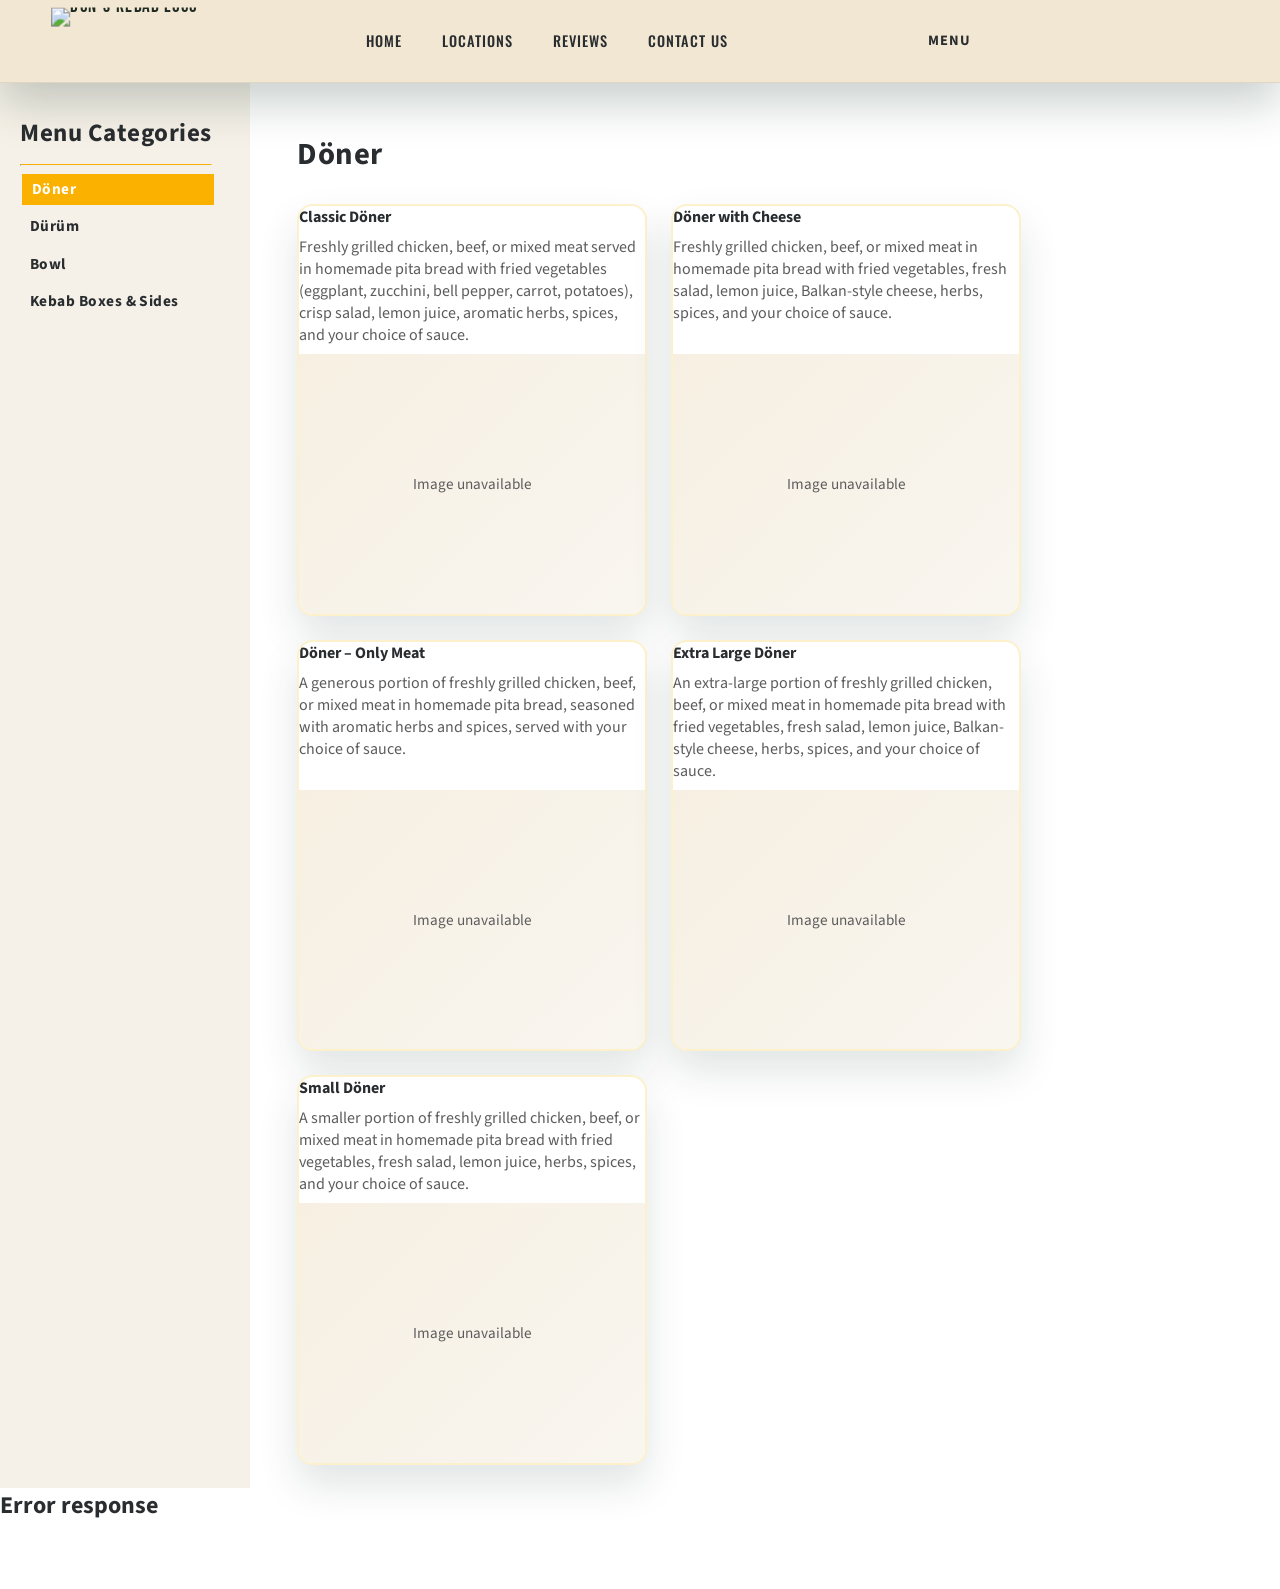
==== commit f689c694: "improve the sidebar and make mobile friendly" ====
--- a/menu.html
+++ b/menu.html
@@ -25,68 +25,30 @@
     <link rel="stylesheet" href="assets/css/tablet-resolution.css" />
   </head>
   <body class="menu-page-body">
-    <header class="site-header">
-      <div class="container header-inner">
-        <a class="logo" href="index.html#home" aria-label="Don's Pizza & Kebab">
-          <img
-            class="logo-image"
-            src="assets/img/logos/dons.svg"
-            alt="DON's Kebab logo"
-          />
-        </a>
-
-        <input type="checkbox" id="nav-toggle" class="nav-toggle" />
-
-        <label
-          for="nav-toggle"
-          class="nav-toggle-label"
-          aria-label="Toggle menu"
-        >
-          <svg class="icon icon-menu" viewBox="0 0 24 24" aria-hidden="true">
-            <path d="M3 6h18M3 12h18M3 18h18" />
-          </svg>
-
-          <svg class="icon icon-close" viewBox="0 0 24 24" aria-hidden="true">
-            <path d="M6 6l12 12M18 6l-12 12" />
-          </svg>
-        </label>
-
-        <nav class="nav" aria-label="Primary">
-          <a class="nav-link" href="index.html#home">Home</a>
-          <a class="nav-link" href="index.html#locations">Locations</a>
-          <a class="nav-link" href="index.html#reviews">Reviews</a>
-          <a class="nav-link" href="index.html#contact-us">Contact us</a>
-        </nav>
-        <div class="header-cta">
-          <div class="header-cta-inner">
-            <a
-              class="btn btn-primary btn-pill btn-animated btn-curvy"
-              href="menu.html"
-              aria-current="page"
-            >
-              <span class="btn-outline" aria-hidden="true"></span>
-              <span class="btn-fill" aria-hidden="true"></span>
-              <span class="btn-hover" aria-hidden="true"></span>
-              <span class="btn-label">Menu</span>
-            </a>
-          </div>
-        </div>
-      </div>
-    </header>
+    <div id="header-section" data-include="partials/header.html"></div>
 
     <main class="menu-page-main">
       <section class="menu-page">
         <div class="menu-container">
           <div class="menu-page-layout">
-            <aside class="menu-page-sidebar card" aria-label="Menu categories">
-              <h1 class="menu-page-title">Menu Categories</h1>
-              <hr class="menu-devider"/>
-              <div
-                id="menu-categories"
-                class="menu-page-categories"
-                role="tablist"
-                aria-label="Menu categories"
-              ></div>
+            <button class="menu-sidebar-toggle-mobile" id="menu-sidebar-toggle" aria-label="Toggle menu categories" aria-expanded="false" aria-controls="menu-categories">
+                  <svg class="menu-sidebar-icon" viewBox="0 0 24 24" aria-hidden="true">
+                    <path d="M3 6h18M3 12h18M3 18h18" />
+                  </svg>
+                </button>
+            <aside class="menu-page-sidebar card" id="menu-sidebar" aria-label="Menu categories">
+              <div class="menu-sidebar-container">
+                <div class="menu-sidebar-header">
+                  <h1 class="menu-page-title">Menu Categories</h1>
+                </div>
+                <hr class="menu-devider"/>
+                <div
+                  id="menu-categories"
+                  class="menu-page-categories"
+                  role="tablist"
+                  aria-label="Menu categories"
+                ></div>
+              </div>
             </aside>
 
             <section class="menu-page-content" aria-live="polite">
--- a/assets/css/main.css
+++ b/assets/css/main.css
@@ -1223,6 +1223,8 @@
   margin: 0;
   padding: 0;
   background-color: transparent;
+  position: relative;
+  z-index: 102;
 }
 
 /* Footer background block */
@@ -1688,3 +1690,6 @@
   font-weight: bold;
 }
 
+#mobile-menu-button {
+  display: none;;
+}
--- a/assets/css/menu-page.css
+++ b/assets/css/menu-page.css
@@ -10,7 +10,17 @@
     var(--white) 100%
   );
   height: 100%;
-}
+  min-width: 250px;
+}
+
+.menu-sidebar-container{
+  position: fixed;
+  top: 0;
+  left: 0;
+  padding: 20px;
+  max-width: 250px;
+}
+
 
 .menu-page-body .site-header {
   background: var(--gold-soft);
@@ -80,12 +90,16 @@
   padding: 8px 10px;
   cursor: pointer;
   transition: background-color 0.24s ease, color 0.24s ease, transform 0.24s ease;
-  margin-bottom: 5px;
+  margin-bottom: 0px;
   font-weight: bold;
 }
 
 .menu-category-btn:hover {
   background: color-mix(in srgb, var(--gold) 22%, transparent);
+}
+
+.menu-category-btn:focus {
+  box-shadow: none;
 }
 
 .menu-category-btn.is-active {
@@ -162,6 +176,7 @@
 }
 
 .menu-csv-media-wrap {
+  margin-top: auto;
   aspect-ratio: 4 / 3;
   background: var(--gold-soft);
   overflow: hidden;
@@ -208,44 +223,184 @@
     color: var(--gold);
     border-top: 1px solid;
 }
+.menu-sidebar-toggle-mobile {
+  display: none;
+  position: fixed;
+  bottom: 30px;
+  right: 20px;
+  width: 56px;
+  height: 56px;
+  border-radius: 50%;
+  border: 2px solid rgba(255, 255, 255, 0.3);
+  cursor: pointer;
+  z-index: 103;
+  align-items: center;
+  justify-content: center;
+  box-shadow: 0 8px 24px rgba(93, 201, 168, 0.35), inset 0 1px 0 rgba(255, 255, 255, 0.2);
+  transition: all 0.3s cubic-bezier(0.34, 1.56, 0.64, 1);
+  background: linear-gradient(135deg, #c4d74c 0%, #6dd4b4 100%);
+}
+
+.menu-sidebar-toggle-mobile:hover {
+  transform: scale(1.1);
+  box-shadow: 0 12px 32px rgba(93, 201, 168, 0.45), inset 0 1px 0 rgba(255, 255, 255, 0.2);
+  background: linear-gradient(135deg,  #6dd4b4 0%, #c4d74c 100%);
+}
+
+.menu-sidebar-toggle-mobile:active {
+  transform: scale(0.95);
+}
+
+#menu-sidebar:not(.is-expanded) ~ .menu-sidebar-toggle-mobile:active {
+  transform: scale(1);
+  background: linear-gradient(135deg, #c4d74c 0%, #6dd4b4 100%);
+}
+
+.menu-sidebar-backdrop {
+  position: fixed;
+  top: 0;
+  left: 0;
+  right: 0;
+  bottom: 0;
+  background: rgba(0, 0, 0, 0.3);
+  backdrop-filter: blur(2px);
+  z-index: 99;
+  animation: fadeIn 0.3s ease;
+  display: none;
+}
+
+@media (max-width: 900px) {
+  .menu-sidebar-backdrop {
+    display: block;
+  }
+}
+
+@keyframes fadeIn {
+  from {
+    opacity: 0;
+  }
+  to {
+    opacity: 1;
+  }
+}
+
+.menu-sidebar-header {
+  display: flex;
+  align-items: center;
+  justify-content: space-between;
+  gap: 12px;
+  margin-top: 6.3rem;
+
+}
+
+.menu-sidebar-icon {
+  width: 28px;
+  height: 28px;
+  stroke: white;
+  stroke-width: 2;
+  fill: none;
+  stroke-linecap: round;
+  stroke-linejoin: round;
+  transition: all 0.3s ease;
+}
+
+#menu-sidebar.is-expanded ~ .menu-sidebar-toggle-mobile .menu-sidebar-icon {
+  transform: rotate(-90deg);
+}
+
+#menu-sidebar.is-collapsed .menu-sidebar-icon {
+  transform: rotate(180deg);
+}
 
 @media (max-width: 900px) {
   .menu-page-layout {
     grid-template-columns: 1fr;
+    position: relative;
+  }
+
+  .menu-sidebar-toggle-mobile {
+    display: flex;
+  }
+
+  #menu-sidebar.is-expanded ~ .menu-sidebar-toggle-mobile {
+    top: calc(var(--header-height, 60px) + 24px);
+    right: calc(100vw - 280px - 16px);
+    bottom: auto;
+  }
+
+  #menu-sidebar.is-expanded ~ .menu-sidebar-toggle-mobile .menu-sidebar-icon {
+    transform: rotate(-90deg);
   }
 
   .menu-page-sidebar {
-    position: static;
-    top: auto;
+    position: fixed;
+    left: 0;
+    top: 0;
+    height: 100vh;
+    width: 220px;
+    min-width: unset;
+    max-width: 85vw;
+    background: linear-gradient(
+      to right,
+      var(--bg) 0,
+      var(--bg) 100%
+    );
+    box-shadow: 4px 0 20px rgba(0, 0, 0, 0.15);
+    overflow: auto;
+    z-index: 100;
+    transform: translateX(-100%);
+    transition: transform 0.35s cubic-bezier(0.34, 1.56, 0.64, 1);
+    padding: 7rem clamp(16px, 3vw, 24px);
+  }
+
+  #menu-sidebar.is-expanded {
+    transform: translateX(0);
+  }
+
+  .menu-sidebar-header {
+    margin-bottom: 16px;
+    padding-bottom: 12px;
+  }
+
+  .menu-page-title {
+    margin: 0;
+    font-size: 20px;
+    flex: 1;
+  }
+
+  .menu-page-categories {
+    flex-direction: column;
+    gap: 4px;
+    overflow: visible;
     padding: 0;
   }
 
-  .menu-page-title {
-    margin-bottom: 10px;
-    font-size: clamp(15px, 5vw, 20px);
-  }
-
-  .menu-page-categories {
-    flex-direction: row;
-    overflow-x: auto;
-    padding-bottom: 4px;
-    gap: 6px;
-    scrollbar-width: thin;
-  }
-
   .menu-category-btn {
-    flex: 0 0 auto;
-    white-space: nowrap;
-    text-align: center;
-    font-size: clamp(13px, 4.1vw, 17px);
-    padding: 8px 10px;
+    flex: 1;
+    white-space: normal;
+    text-align: left;
+    font-size: 15px;
+    padding: 12px 12px;
+    border-radius: 6px;
+    transition: all 0.2s ease;
+  }
+
+  .menu-category-btn:hover {
+    background: color-mix(in srgb, var(--gold) 28%, transparent);
+    transform: translateX(4px);
+  }
+
+  .menu-category-btn.is-active {
+    background: var(--gold);
+    color: var(--white);
+    box-shadow: 0 4px 12px rgba(255, 184, 28, 0.3);
   }
 
   .menu-page-body {
     background: var(--white);
   }
 
-  .menu-page-content {
-    padding-left: 0;
-  }
-}+  .menu-csv-card {
+    min-height: unset;
+  }
+}
--- a/assets/css/mobile-resolution.css
+++ b/assets/css/mobile-resolution.css
@@ -156,4 +156,11 @@
         flex-direction: column;
         row-gap: 1em;
     }
-}+
+    .rating-card {
+        min-width: 95vw;
+    }
+    #mobile-menu-button {
+        display: block;
+    }
+}
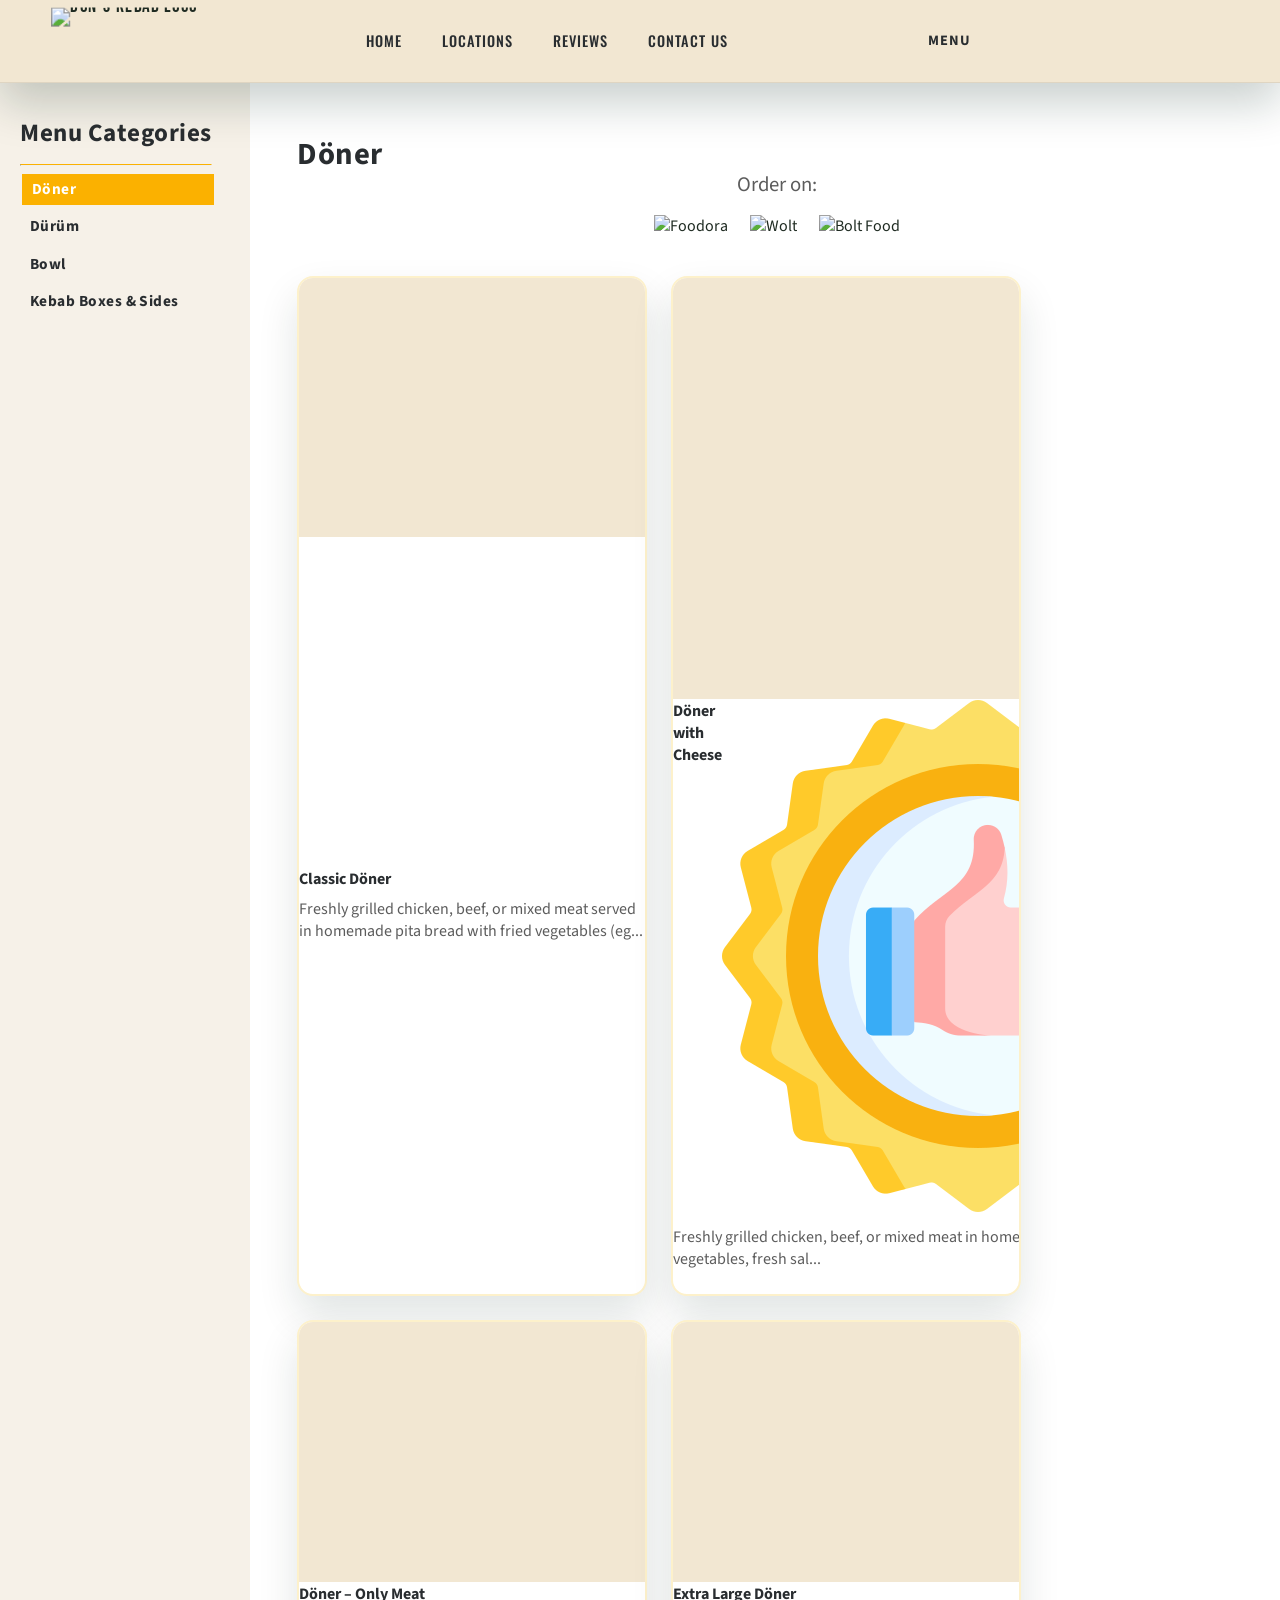
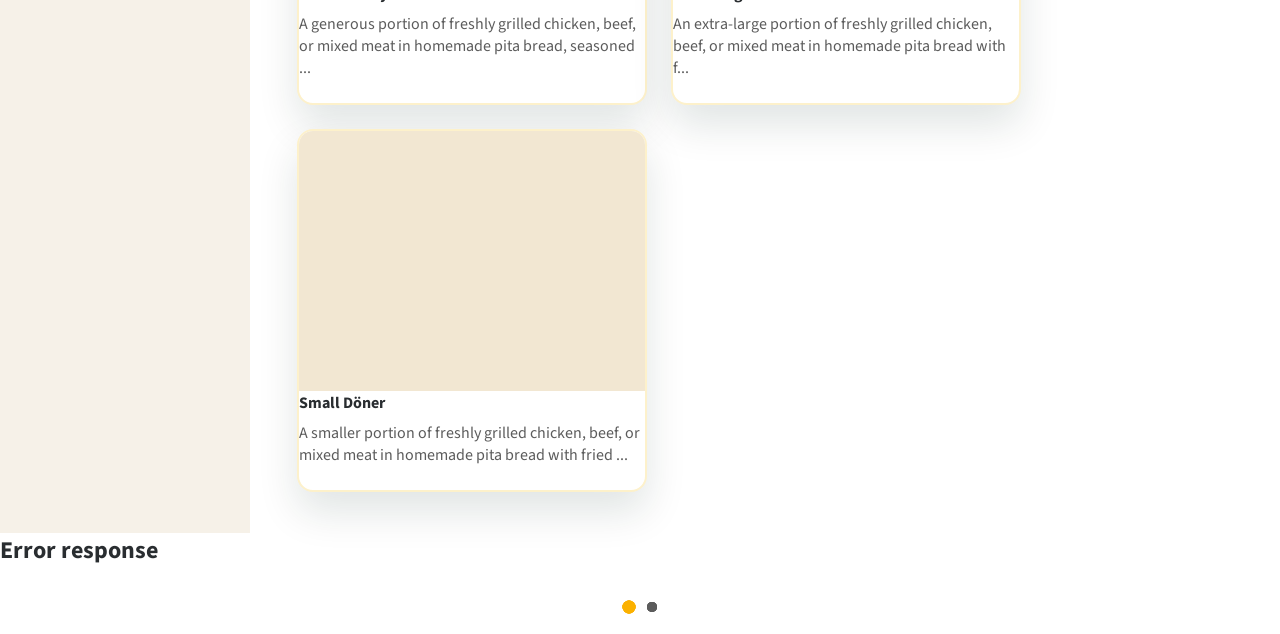
==== commit a2a6c9bc: "improve menu item cards" ====
--- a/menu.html
+++ b/menu.html
@@ -56,6 +56,36 @@
                 <h2 id="menu-active-category" class="menu-active-category">
                   Menu
                 </h2>
+                                <div class="hero-partners-block">
+                    <p class="section-lede hero-partners-text">
+                      Order on:
+                    </p>
+                    <div
+                      class="hero-actions hero-partners"
+                      aria-label="Delivery partners"
+                    >
+                      <a href="https://www.foodora.cz/en/restaurants/new?query=Dons-Gemuse-Kebab" target="_blank" rel="noopener">
+                        <img
+                          class="hero-partner-icon"
+                          src="assets/img/logos/foodora.png"
+                          alt="Foodora"
+                        />
+                      </a>
+                      <a href="https://wolt.com/en/search?q=Dons" target="_blank" rel="noopener">
+                        <img
+                          class="hero-partner-icon"
+                          src="assets/img/logos/wolt.svg"
+                          alt="Wolt"
+                        />
+                      </a>
+                      <a href="https://food.bolt.eu/en/271-prague/search/?query=Don%27s%20Gemuse" target="_blank" rel="noopener">
+                        <img
+                          class="hero-partner-icon"
+                          src="assets/img/logos/bolt.webp"
+                          alt="Bolt Food"
+                        />
+                      </a>
+                    </div>
               </div>
               <p id="menu-state" class="menu-page-state is-loading" role="status">
                 Loading menu...
--- a/assets/css/menu-page.css
+++ b/assets/css/menu-page.css
@@ -20,7 +20,6 @@
   padding: 20px;
   max-width: 250px;
 }
-
 
 .menu-page-body .site-header {
   background: var(--gold-soft);
@@ -168,6 +167,7 @@
   overflow: hidden;
   min-height: 100%;
   transition: transform 0.2s ease, box-shadow 0.2s ease;
+  gap: 1rem;
 }
 
 .menu-csv-card:hover {
@@ -176,7 +176,6 @@
 }
 
 .menu-csv-media-wrap {
-  margin-top: auto;
   aspect-ratio: 4 / 3;
   background: var(--gold-soft);
   overflow: hidden;
@@ -209,9 +208,18 @@
   display: grid;
   align-content: start;
   gap: 8px;
+  margin-bottom: auto;
 }
 
 .menu-csv-name {
+  display: flex;
+  flex-flow: row;
+  flex-wrap: nowrap;
+  justify-content: space-between;
+}
+
+.menu-csv-we-recommend-img{
+  max-height: var(--pico-font-size);
 }
 
 .menu-csv-description {
@@ -404,3 +412,113 @@
     min-height: unset;
   }
 }
+
+.card-slider {
+  display: flex;
+  width: 200%;
+  height: 100%;
+  gap: 1rem;
+  transition: transform 0.45s ease;
+}
+
+.menu-csv-card.active .card-slider {
+  transform: translateX(calc(-50% - 1rem));
+}
+
+.card-side {
+  width: 50%;
+  height: 100%;
+  flex-shrink: 0;
+  box-sizing: border-box;
+  display: grid;
+  gap: 0.1rem;
+}
+
+.card-face {
+  width: 50%;
+  padding: 20px;
+  box-sizing: border-box;
+}
+
+.card-front img {
+  width: 100%;
+  border-radius: 12px;
+}
+
+.chip {
+  padding: 6px 12px;
+  border-radius: 20px;
+  font-size: 12px;
+}
+
+.danger {
+  background: #ffe5e5;
+  color: #c62828;
+}
+
+.allergen {
+  display: inline-block;
+  padding: 6px 12px;
+  border-radius: 20px;
+  font-size: 12px;
+  margin-right: 8px;
+}
+
+.contains { background: #ffe5e5; color: #c62828; }
+.warning { background: #fff4cc; color: #c77700; }
+
+.nutrition-row {
+  margin: 10px 0;
+}
+
+.bar {
+  height: 6px;
+  border-radius: 6px;
+  background: #ddd;
+  margin-top: 4px;
+  position: relative;
+}
+
+.bar.high::after {
+  content: "";
+  position: absolute;
+  width: 90%;
+  height: 100%;
+  background: #1f8037;
+  border-radius: 6px;
+}
+
+.bar.medium::after {
+  content: "";
+  position: absolute;
+  width: 60%;
+  height: 100%;
+  background: #ffb347;
+  border-radius: 6px;
+}
+
+.dots {
+  position: absolute;
+  bottom: 16px;
+  left: 0;
+  width: 100%;
+  text-align: center;
+  z-index: 10; /* ensures it stays above slider */
+  pointer-events: none; /* doesn't block swipe */
+}
+
+.dot {
+  width: 10px;
+  height: 10px;
+  border-radius: 50%;
+  background: var(--muted);
+  display: inline-block;
+  margin: 0 5px;
+  transition: all 0.3s ease;
+}
+
+.dot.active {
+  background: var(--gold);
+  transform: scale(1.3);
+  border-radius: 6px;
+}
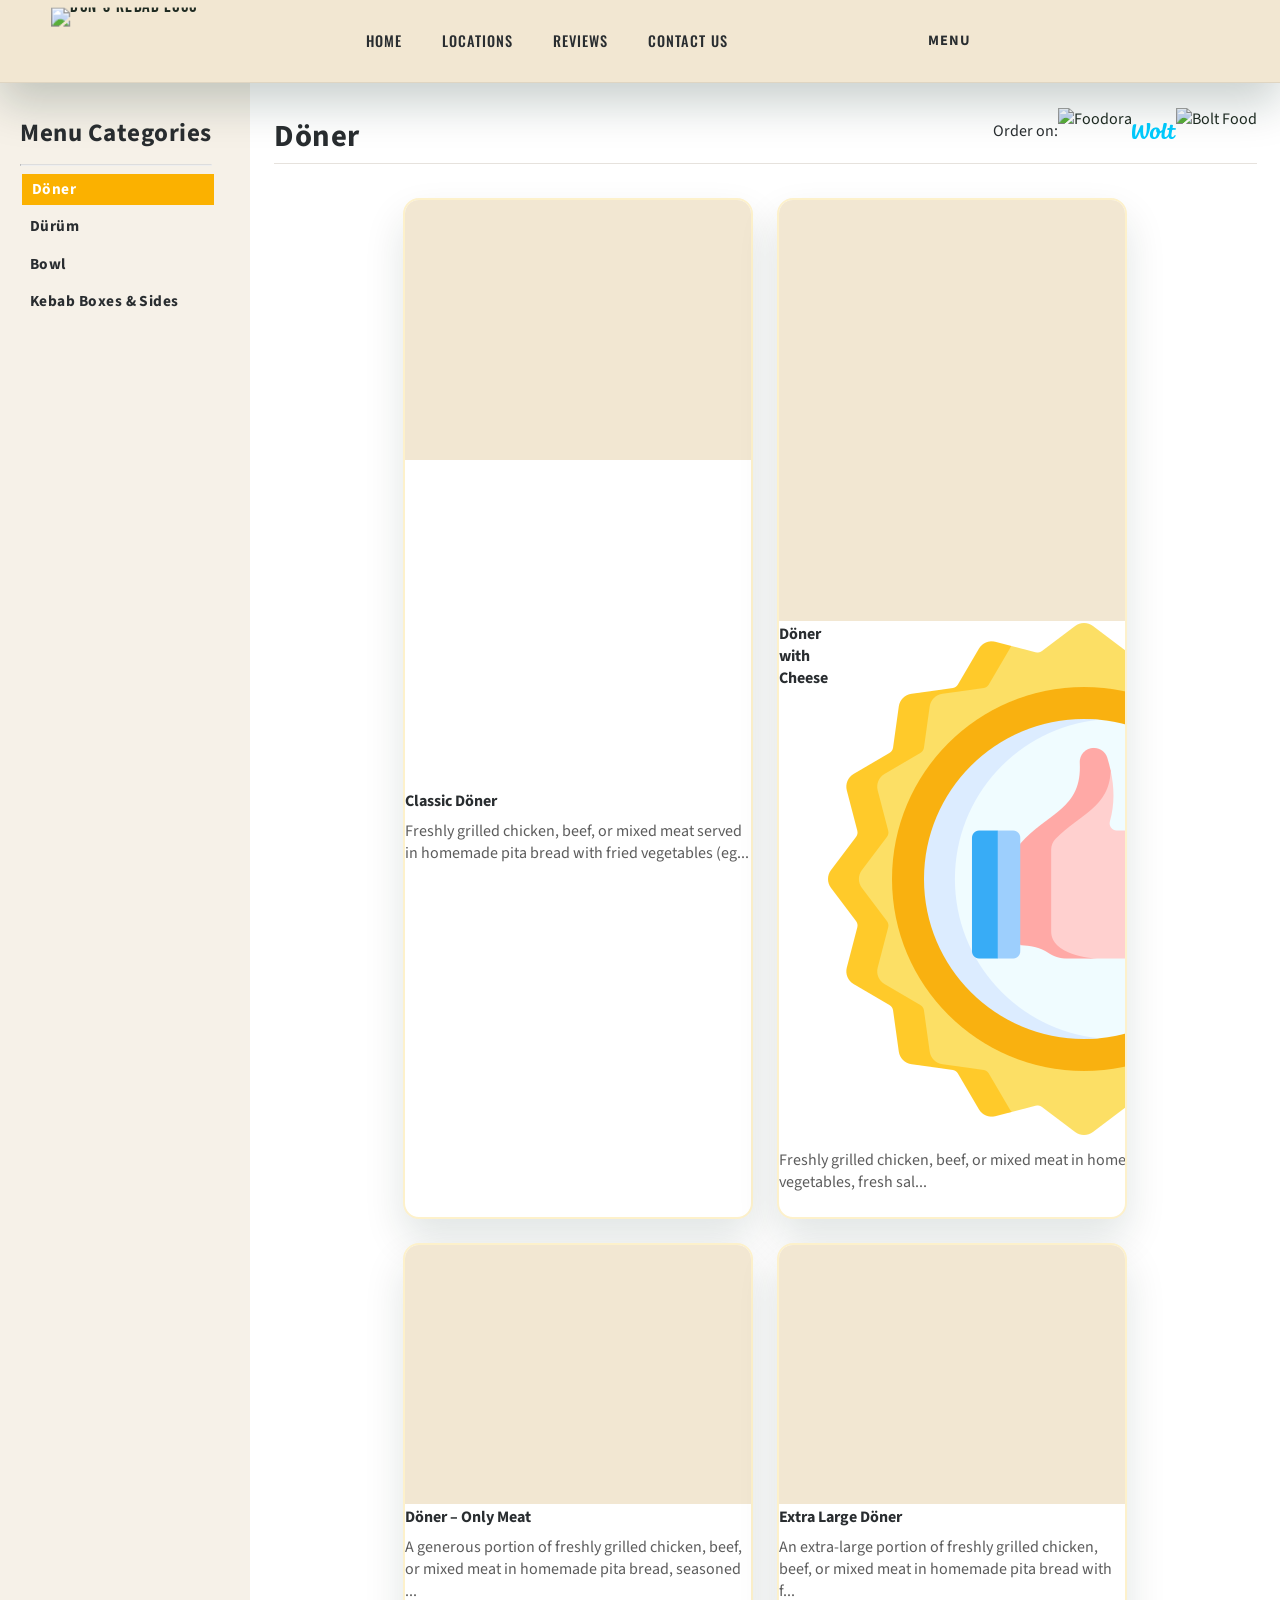
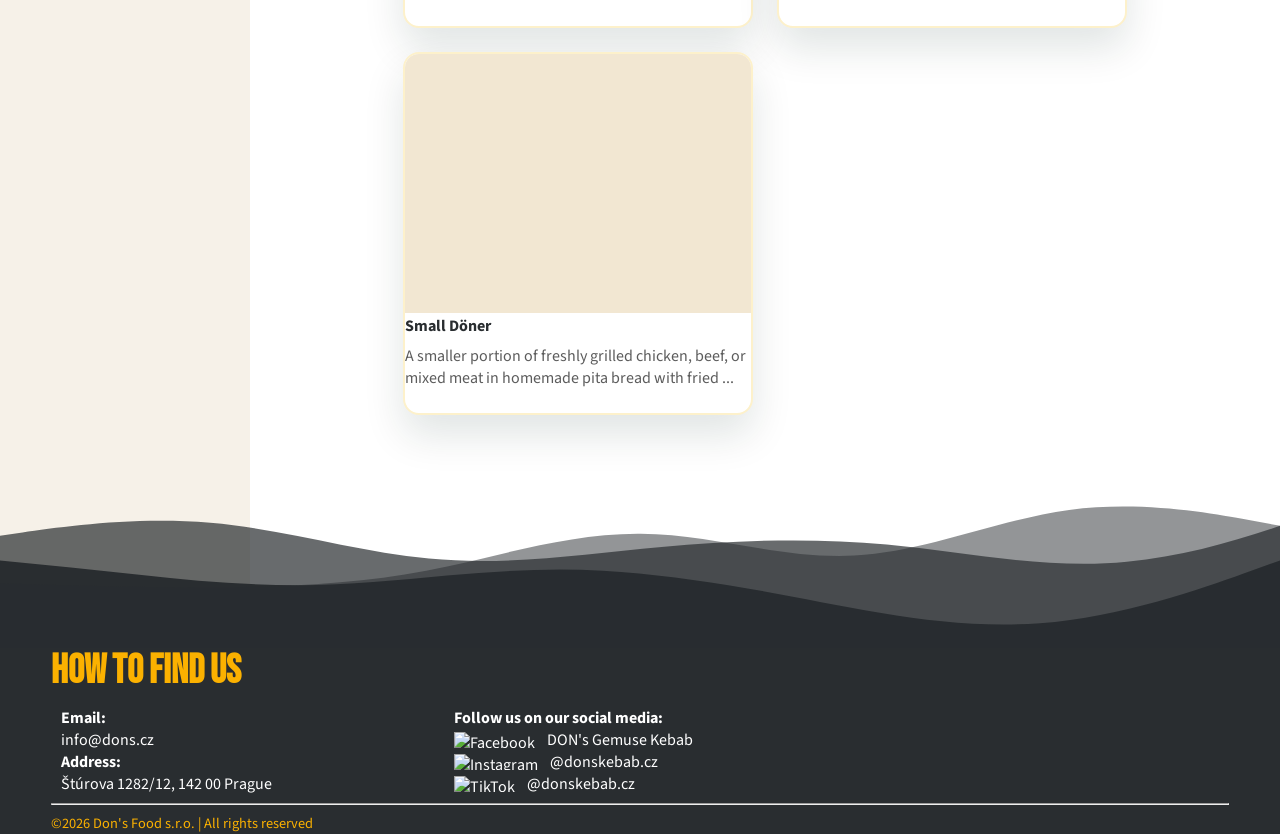
==== commit 42d6d8ef: "menu page draft complete" ====
--- a/menu.html
+++ b/menu.html
@@ -23,6 +23,8 @@
     <link rel="stylesheet" href="assets/css/menu-page.css" />
     <link rel="stylesheet" href="assets/css/mobile-resolution.css" />
     <link rel="stylesheet" href="assets/css/tablet-resolution.css" />
+    <link rel="stylesheet" href="assets/css/menu-page-mobile.css" />
+
   </head>
   <body class="menu-page-body">
     <div id="header-section" data-include="partials/header.html"></div>
@@ -56,36 +58,38 @@
                 <h2 id="menu-active-category" class="menu-active-category">
                   Menu
                 </h2>
-                                <div class="hero-partners-block">
-                    <p class="section-lede hero-partners-text">
-                      Order on:
-                    </p>
-                    <div
-                      class="hero-actions hero-partners"
-                      aria-label="Delivery partners"
-                    >
-                      <a href="https://www.foodora.cz/en/restaurants/new?query=Dons-Gemuse-Kebab" target="_blank" rel="noopener">
-                        <img
-                          class="hero-partner-icon"
-                          src="assets/img/logos/foodora.png"
-                          alt="Foodora"
-                        />
-                      </a>
-                      <a href="https://wolt.com/en/search?q=Dons" target="_blank" rel="noopener">
-                        <img
-                          class="hero-partner-icon"
-                          src="assets/img/logos/wolt.svg"
-                          alt="Wolt"
-                        />
-                      </a>
-                      <a href="https://food.bolt.eu/en/271-prague/search/?query=Don%27s%20Gemuse" target="_blank" rel="noopener">
-                        <img
-                          class="hero-partner-icon"
-                          src="assets/img/logos/bolt.webp"
-                          alt="Bolt Food"
-                        />
-                      </a>
-                    </div>
+                <div class="hero-partners-container">
+                  <p class="menu-partners-label">
+                    Order on:
+                  </p>
+                  <div
+                    class="hero-actions hero-partners"
+                    aria-label="Delivery partners"
+                  >
+                    <a href="https://www.foodora.cz/en/restaurants/new?query=Dons-Gemuse-Kebab" target="_blank" rel="noopener">
+                      <img
+                        class="hero-partner-icon"
+                        src="assets/img/logos/foodora.png"
+                        alt="Foodora"
+                      />
+                    </a>
+                    <a href="https://wolt.com/en/search?q=Dons" target="_blank" rel="noopener">
+                      <img
+                        style="height: 1rem;"
+                        class="hero-partner-icon"
+                        src="assets/img/logos/wolt.svg"
+                        alt="Wolt"
+                      />
+                    </a>
+                    <a href="https://food.bolt.eu/en/271-prague/search/?query=Don%27s%20Gemuse" target="_blank" rel="noopener">
+                      <img
+                        class="hero-partner-icon"
+                        src="assets/img/logos/bolt.webp"
+                        alt="Bolt Food"
+                      />
+                    </a>
+                  </div>
+                </div>
               </div>
               <p id="menu-state" class="menu-page-state is-loading" role="status">
                 Loading menu...
@@ -101,7 +105,7 @@
       </section>
 
       <section class="section footer-section" id="contact">
-        <div id="footer-section" data-include="partials/footer.html"></div>
+        <div id="footer-section" data-include="partials/menu-footer.html"></div>
       </section>
     </main>
 
--- a/assets/css/menu-page.css
+++ b/assets/css/menu-page.css
@@ -1,5 +1,12 @@
 
 /* CSV-driven menu page */
+body {
+    margin: 0;
+    font-family: "Source Sans 3", sans-serif;
+    color: var(--ink);
+    background: var(--white);
+}
+
 .menu-page-sidebar {
   --menu-sidebar-rail: clamp(200px, 20vw, 260px);
   background: linear-gradient(
@@ -101,6 +108,19 @@
   box-shadow: none;
 }
 
+.hero-partners{
+  gap: unset;
+  /* border: 1.5px solid #E6E2DD;
+  border-radius: 12px;
+  box-shadow: 0 8px 24px rgba(0, 0, 0, 0.04);
+  margin: 5px; */
+}
+
+.menu-partners-label{
+  color
+  : var(--charcoal);
+}
+
 .menu-category-btn.is-active {
   background: var(--gold);
   color: var(--white);
@@ -112,20 +132,35 @@
   display: flex;
   flex-direction: column;
   align-items: flex-start;
-  padding: clamp(14px, 1.8vw, 24px);
-  margin-top: clamp(20px, 3vw, 34px);
+  padding-right: clamp(14px, 1.8vw, 25px);
 }
 
 .menu-page-header {
   margin-bottom: clamp(12px, 1.7vw, 18px);
   width: 100%;
   text-align: left;
+  display: flex;
+  justify-content: space-between;
+  border-bottom: 1px solid #E6E2DD;
+  position: sticky;
+  height: calc(clamp(40px, 4.5vw, 56px) + clamp(10px, 1.0vw, 16px) * 2);
+  top: calc(clamp(40px, 4.5vw, 56px) + clamp(10px, 1.0vw, 16px) * 2);
+  z-index: 1000;
+  background: var(--white);
+  align-items: flex-end;
+  padding: 10px 0;
+}
+
+.hero-partners-container{
+  display: flex;
+  align-items: center;
 }
 
 .menu-active-category {
   font-size: clamp(19px, 2.4vw, 31px);
   line-height: 1;
   letter-spacing: 0.02em;
+  /* color: var(--gold); */
 }
 
 .menu-page-state {
@@ -156,8 +191,9 @@
   gap: clamp(16px, 2.1vw, 24px);
   width: 100%;
   margin-inline: 0;
-  justify-content: start;
+  justify-content: center;
   margin-top: 1rem;
+  margin-bottom: 6rem;
 }
 
 .menu-csv-card {
@@ -228,8 +264,8 @@
 }
 
 .menu-devider {
-    color: var(--gold);
-    border-top: 1px solid;
+  color: #dddddd;
+  border-top: 1px solid;
 }
 .menu-sidebar-toggle-mobile {
   display: none;
@@ -298,7 +334,6 @@
   justify-content: space-between;
   gap: 12px;
   margin-top: 6.3rem;
-
 }
 
 .menu-sidebar-icon {
@@ -464,8 +499,9 @@
   margin-right: 8px;
 }
 
-.contains { background: #ffe5e5; color: #c62828; }
-.warning { background: #fff4cc; color: #c77700; }
+.contains { background: #67729d; color: white; font-weight: bolder; }
+.warning { background: #8b8948; color: white; font-weight: bolder; }
+.green { background: #628e8a; color: white; font-weight: bolder; }
 
 .nutrition-row {
   margin: 10px 0;
@@ -522,3 +558,23 @@
   transform: scale(1.3);
   border-radius: 6px;
 }
+
+.footer-cover-wrap {
+  background-color: transparent !important;
+}
+
+.footer-section {
+  margin-top: -9rem;
+}
+
+.allergen:hover{
+  transform: translateY(-1px);
+  box-shadow: 0 4px 10px rgba(0,0,0,0.08);
+}
+
+.nutrition-row span{
+  font-size: 0.95rem;
+  font-weight: 400;
+  color: #2f3a33;
+  letter-spacing: 0.02em;
+}
--- a/assets/css/menu-page-mobile.css
+++ b/assets/css/menu-page-mobile.css
@@ -0,0 +1,36 @@
+@media (max-width: 768px) {
+    .menu-page-content {
+        padding: 0;
+    }
+    
+    .menu-page-header {
+        padding: 10px;
+        top: calc(clamp(40px, 4.5vw, 56px) + clamp(15px, 1.0vw, 16px) * 2);
+        z-index: 50;
+    }
+
+    .footer-section {
+        margin-top: -7rem;
+    }
+
+    .card-side {
+        gap: 0.5rem;
+    }
+
+    .menu-page-body {
+        background: var(--white);
+    }
+
+    .menu-csv-card {
+        min-height: unset;
+    }
+    
+    .menu-active-category {
+        display: flex;
+        align-self: center;
+    }
+
+    .hero-partners-container{
+        align-self: center;
+    }
+}
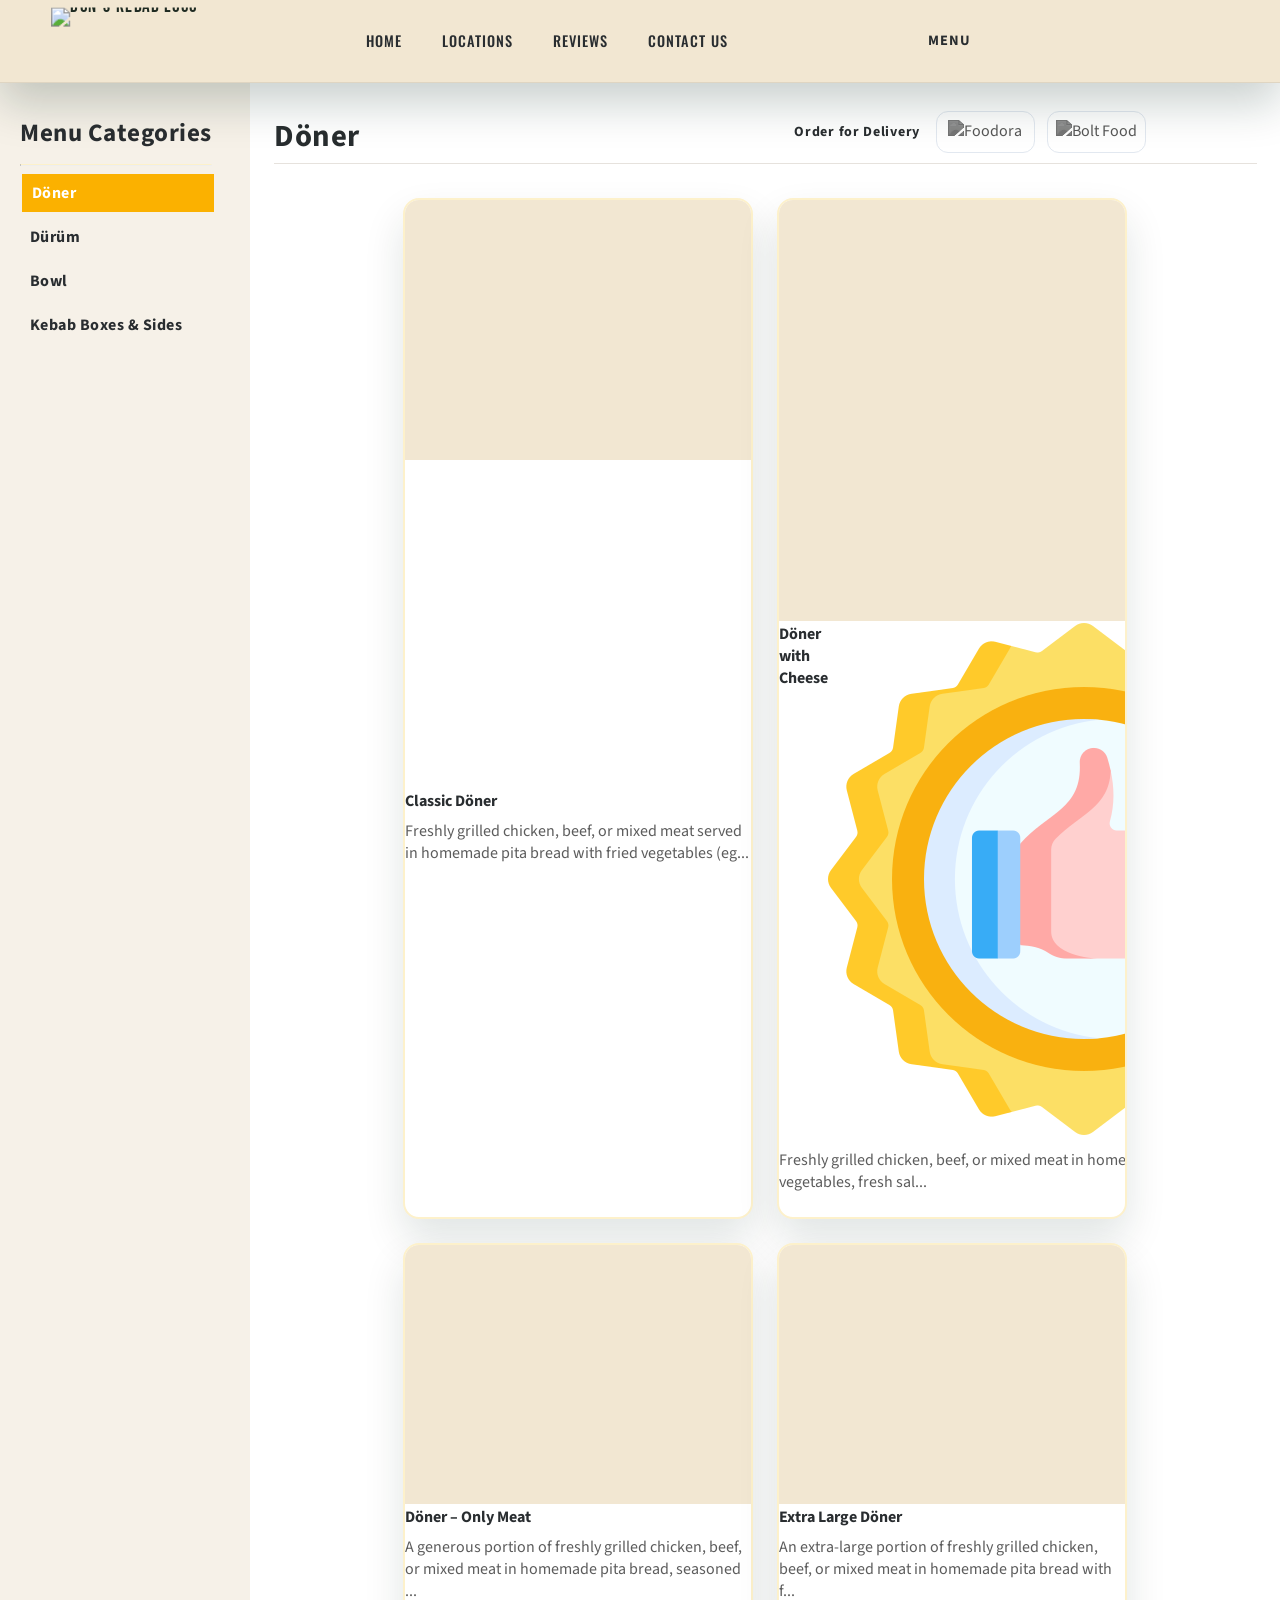
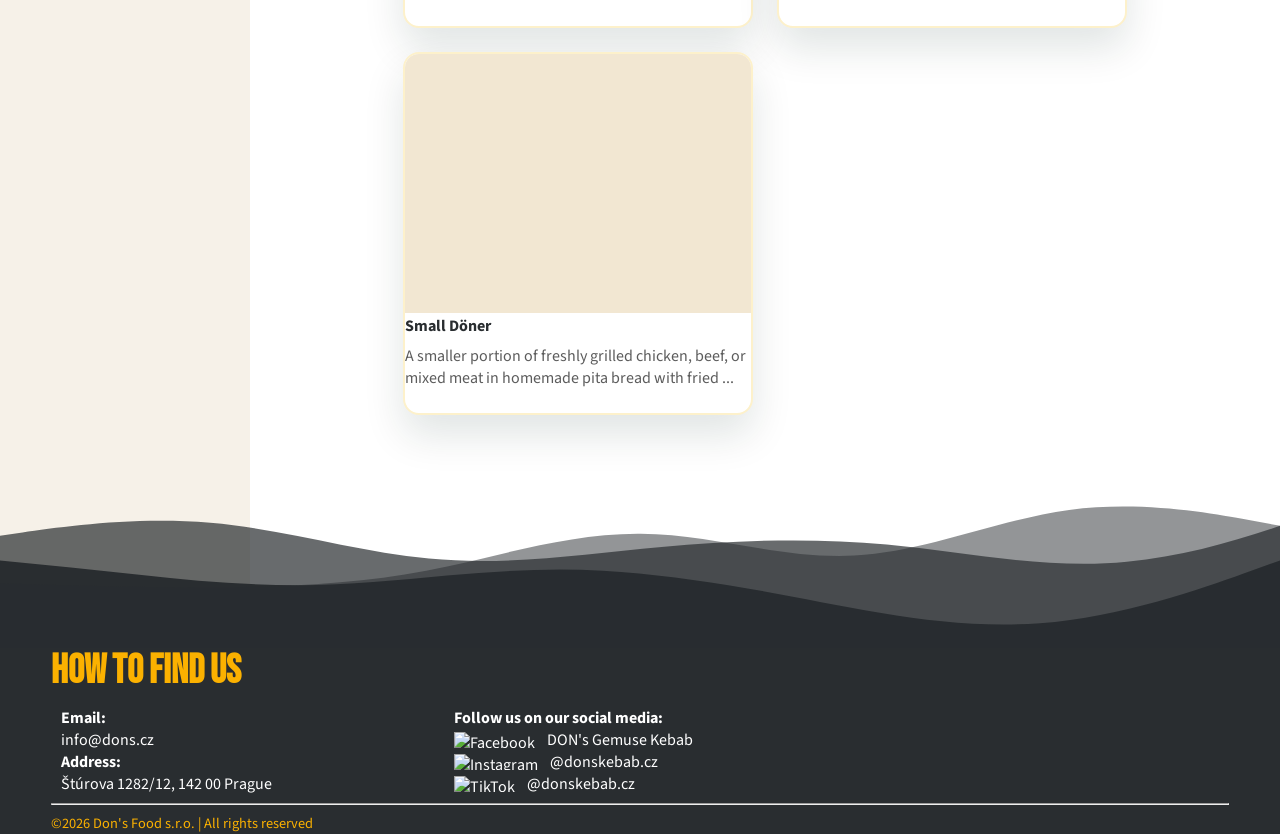
==== commit fc4cfaf9: "improve menu page card details and delivery partners designs" ====
--- a/menu.html
+++ b/menu.html
@@ -59,35 +59,25 @@
                   Menu
                 </h2>
                 <div class="hero-partners-container">
-                  <p class="menu-partners-label">
-                    Order on:
-                  </p>
-                  <div
-                    class="hero-actions hero-partners"
-                    aria-label="Delivery partners"
-                  >
-                    <a href="https://www.foodora.cz/en/restaurants/new?query=Dons-Gemuse-Kebab" target="_blank" rel="noopener">
-                      <img
-                        class="hero-partner-icon"
-                        src="assets/img/logos/foodora.png"
-                        alt="Foodora"
-                      />
-                    </a>
-                    <a href="https://wolt.com/en/search?q=Dons" target="_blank" rel="noopener">
-                      <img
-                        style="height: 1rem;"
-                        class="hero-partner-icon"
-                        src="assets/img/logos/wolt.svg"
-                        alt="Wolt"
-                      />
-                    </a>
-                    <a href="https://food.bolt.eu/en/271-prague/search/?query=Don%27s%20Gemuse" target="_blank" rel="noopener">
-                      <img
-                        class="hero-partner-icon"
-                        src="assets/img/logos/bolt.webp"
-                        alt="Bolt Food"
-                      />
-                    </a>
+                  <div class="delivery-partners">
+                    <h3 class="delivery-title">Order for Delivery</h3>
+                    
+                    <div class="partner-grid">
+                      <a href="#" class="partner-link" aria-label="Order on Foodora">
+                        <img src="assets/img/logos/foodora.png" class="partner-icon" alt="Foodora">
+                        <!-- <span class="partner-label">Foodora</span> -->
+                      </a>
+<!-- 
+                      <a href="#" class="partner-link" aria-label="Order on Wolt">
+                        <img src="assets/img/logos/wolt.svg" class="partner-icon" alt="Wolt">
+                        <span class="partner-label">Wolt</span> -->
+                      <!-- </a> -->
+
+                      <a href="#" class="partner-link" aria-label="Order on Bolt">
+                        <img src="assets/img/logos/bolt.webp" class="partner-icon" alt="Bolt Food">
+                        <!-- <span class="partner-label">Bolt Food</span> -->
+                      </a>
+                    </div>
                   </div>
                 </div>
               </div>
--- a/assets/css/menu-page.css
+++ b/assets/css/menu-page.css
@@ -89,8 +89,6 @@
   border: 0;
   background: transparent;
   color: var(--charcoal);
-  font-size: clamp(14px, 1.2vw, 18px);
-  line-height: 1;
   letter-spacing: 0.03em;
   text-align: left;
   padding: 8px 10px;
@@ -160,7 +158,7 @@
   font-size: clamp(19px, 2.4vw, 31px);
   line-height: 1;
   letter-spacing: 0.02em;
-  /* color: var(--gold); */
+  color: #282d2f;
 }
 
 .menu-page-state {
@@ -194,6 +192,12 @@
   justify-content: center;
   margin-top: 1rem;
   margin-bottom: 6rem;
+  opacity: 0;
+}
+
+.menu-items-grid.is-loaded {
+  opacity: 1;
+  transition: opacity 0.5s ease-in-out; /* Smooth transition over 0.3 seconds */
 }
 
 .menu-csv-card {
@@ -264,7 +268,7 @@
 }
 
 .menu-devider {
-  color: #dddddd;
+  color:  rgb(253 241 202);
   border-top: 1px solid;
 }
 .menu-sidebar-toggle-mobile {
@@ -492,46 +496,96 @@
 }
 
 .allergen {
-  display: inline-block;
-  padding: 6px 12px;
-  border-radius: 20px;
-  font-size: 12px;
-  margin-right: 8px;
-}
-
-.contains { background: #67729d; color: white; font-weight: bolder; }
-.warning { background: #8b8948; color: white; font-weight: bolder; }
-.green { background: #628e8a; color: white; font-weight: bolder; }
-
-.nutrition-row {
-  margin: 10px 0;
-}
-
-.bar {
-  height: 6px;
-  border-radius: 6px;
-  background: #ddd;
-  margin-top: 4px;
+  display: inline-flex;
+  align-items: center;
+  gap: 8px; /* Space between icon and label */
+  padding: 6px 14px;
+  border-radius: 100px; /* Fully rounded "pill" shape */
+  border: 0.5px solid;
+  /* 3. Typography */
+  font-family: 'Inter', sans-serif;
+  font-size: 14px;
+  font-weight: 1000;
+  letter-spacing: -0.01em;
+  
+  /* 4. Interaction */
+  cursor: pointer;
+  transition: all 0.2s ease-in-out;
+}
+
+.contains {
+  background-color: #f3ebff;
+  color: #89878c; /* #7d33ff; */
+  border-color: rgba(125, 51, 255, 0.2); /* 20% opacity of text color */
+}
+.warning {
+  background-color: #ecfdf5;
+  color: #622107; /* #10b981 */
+  border-color: rgba(16, 185, 129, 0.2);
+}
+.green {
+  background-color: #fffbeb;
+  color: #f59e0b;
+  border-color: rgba(245, 158, 11, 0.2);
+}
+
+/* Container for the whole section */
+.nutrition-stats {
+  background: white;
+  padding: 20px;
+  border-radius: 16px;
+  border: 1px solid rgb(253 241 202);;
+  display: flex;
+  flex-direction: column;
+  gap: 20px;
+  max-width: 400px;
+}
+
+/* Individual Bar Wrapper */
+.stat-row {
+  display: flex;
+  flex-direction: column;
+  gap: 8px;
+}
+
+/* Label & Value Layout */
+.stat-info {
+  display: flex;
+  justify-content: space-between;
+  align-items: center;
+  font-family: 'Inter', sans-serif;
+  font-size: 14px;
+  font-weight: 600;
+}
+
+/* The Progress Track (Background) */
+.progress-track {
+  height: 10px;
+  width: 100%;
+  border-radius: 100px;
   position: relative;
-}
-
-.bar.high::after {
-  content: "";
-  position: absolute;
-  width: 90%;
+  overflow: hidden; /* Clips the inner bar */
+}
+
+/* The Progress Bar (Fill) */
+.progress-fill {
   height: 100%;
-  background: #1f8037;
-  border-radius: 6px;
-}
-
-.bar.medium::after {
-  content: "";
-  position: absolute;
-  width: 60%;
-  height: 100%;
-  background: #ffb347;
-  border-radius: 6px;
-}
+  border-radius: 100px;
+  transition: width 0.5s ease-out; /* Smooth growth animation */
+}
+
+/* Applying your Specific Color Palette */
+.protein .progress-track { background-color: #f3ebff; }
+.protein .progress-fill  { background-color: #ff0a0ab8; }
+.protein .stat-info     { color: #fc445b; }
+
+.calories .progress-track { background-color: #fffbeb; }
+.calories .progress-fill  { background-color: #f59e0b; }
+.calories .stat-info     { color: #f59e0b; }
+
+.fat .progress-track { background-color: #ecfdf5; }
+.fat .progress-fill  { background-color: #10b981; }
+.fat .stat-info     { color: #10b981; }
 
 .dots {
   position: absolute;
@@ -577,4 +631,64 @@
   font-weight: 400;
   color: #2f3a33;
   letter-spacing: 0.02em;
-}+}
+
+.full-desc {
+  color: var(--muted);
+}
+
+.delivery-partners {
+  display: flex;
+  align-items: center;
+  gap: 1rem;
+}
+
+.delivery-title {
+  font-size: 14px;
+  font-weight: 700;
+  letter-spacing: 0.05em;
+}
+
+.partner-grid {
+  display: grid;
+  grid-template-columns: repeat(3, 1fr);
+  gap: 12px;
+}
+
+.partner-link {
+  display: flex;
+  flex-direction: row;
+  align-items: center;
+  justify-content: center;
+  gap: 8px;
+  padding: 8px;
+  border-radius: 12px;
+  border: 1px solid #e2e8f0;
+  text-decoration: none;
+  transition: all 0.2s ease;
+}
+
+/* Consolidating disparate colors into one clean look */
+.partner-icon {
+  height: 24px; /* Consistent height for balance */
+  width: auto;
+  filter: grayscale(100%) brightness(0.4); /* Matches your description text color */
+  opacity: 0.7;
+}
+
+.partner-label {
+  color: #374151; /* Dark Slate Gray for description text */
+  font-size: 12px;
+  font-weight: 600;
+}
+
+/* Interactive Hover: Re-introduces color on focus */
+.partner-link:hover {
+  border-color: #fdf1ca;
+  background-color: #ffffff;
+}
+
+.partner-link:hover .partner-icon {
+  filter: grayscale(0%) brightness(1); /* Reveals original brand color */
+  opacity: 1;
+}
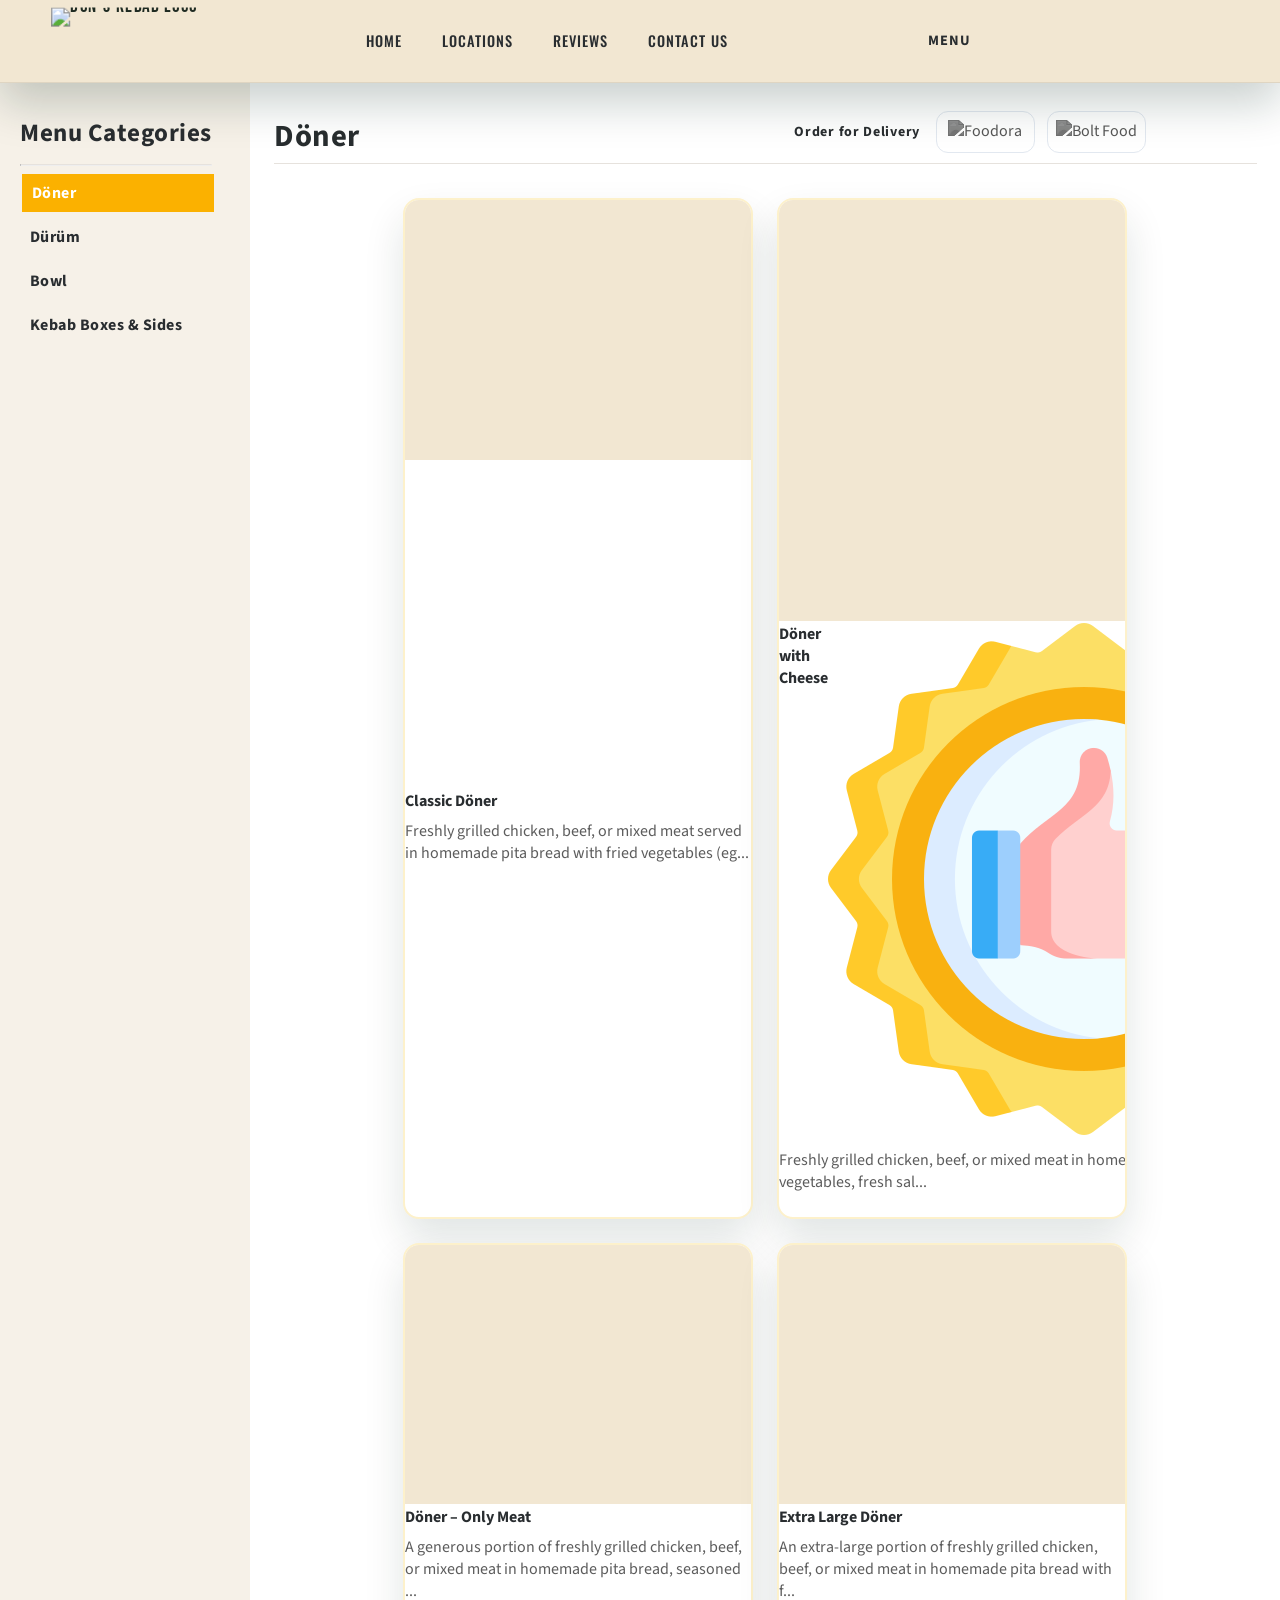
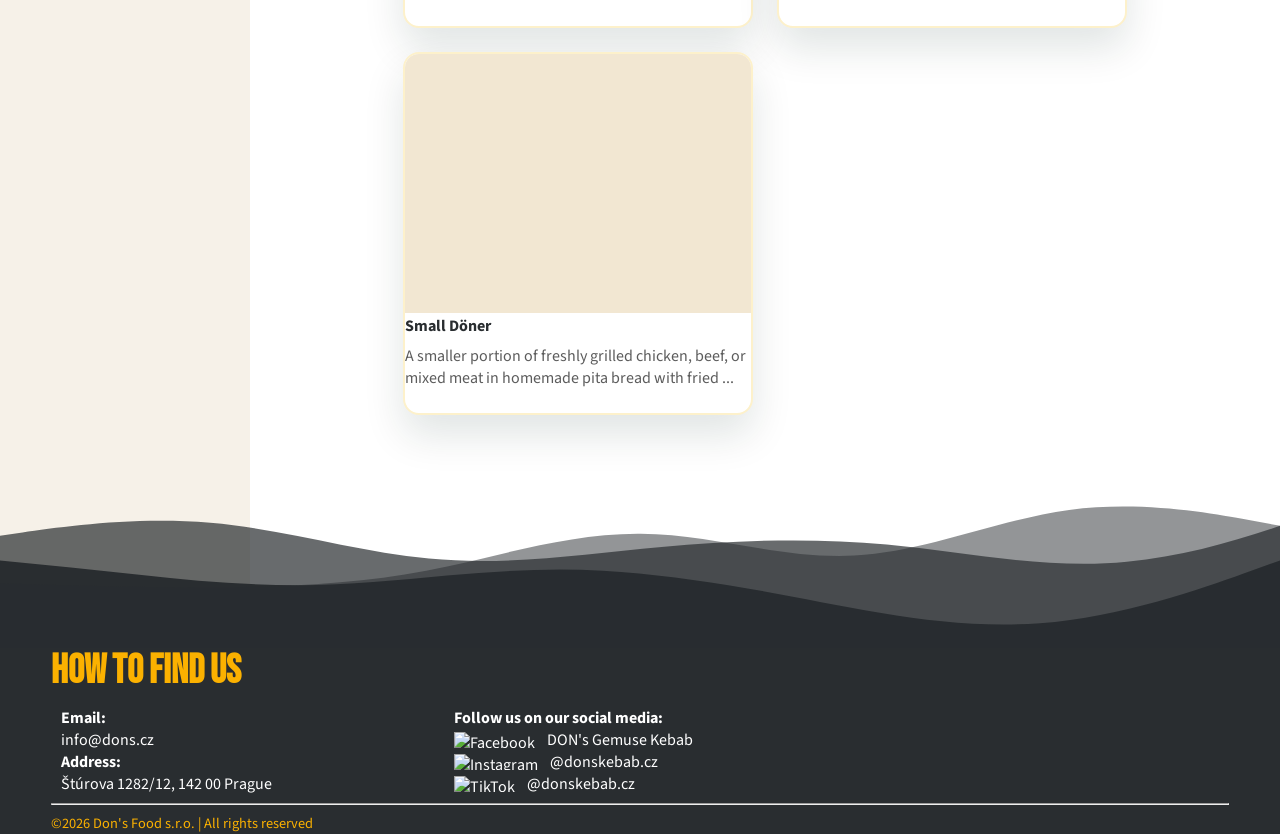
==== commit 12175bb3: "reset the category devider color" ====
--- a/menu.html
+++ b/menu.html
@@ -43,7 +43,7 @@
                 <div class="menu-sidebar-header">
                   <h1 class="menu-page-title">Menu Categories</h1>
                 </div>
-                <hr class="menu-devider"/>
+                <hr class="menu-devider" style="color: #E6E2DD;"/>
                 <div
                   id="menu-categories"
                   class="menu-page-categories"
@@ -65,7 +65,6 @@
                     <div class="partner-grid">
                       <a href="#" class="partner-link" aria-label="Order on Foodora">
                         <img src="assets/img/logos/foodora.png" class="partner-icon" alt="Foodora">
-                        <!-- <span class="partner-label">Foodora</span> -->
                       </a>
 <!-- 
                       <a href="#" class="partner-link" aria-label="Order on Wolt">
@@ -75,7 +74,6 @@
 
                       <a href="#" class="partner-link" aria-label="Order on Bolt">
                         <img src="assets/img/logos/bolt.webp" class="partner-icon" alt="Bolt Food">
-                        <!-- <span class="partner-label">Bolt Food</span> -->
                       </a>
                     </div>
                   </div>
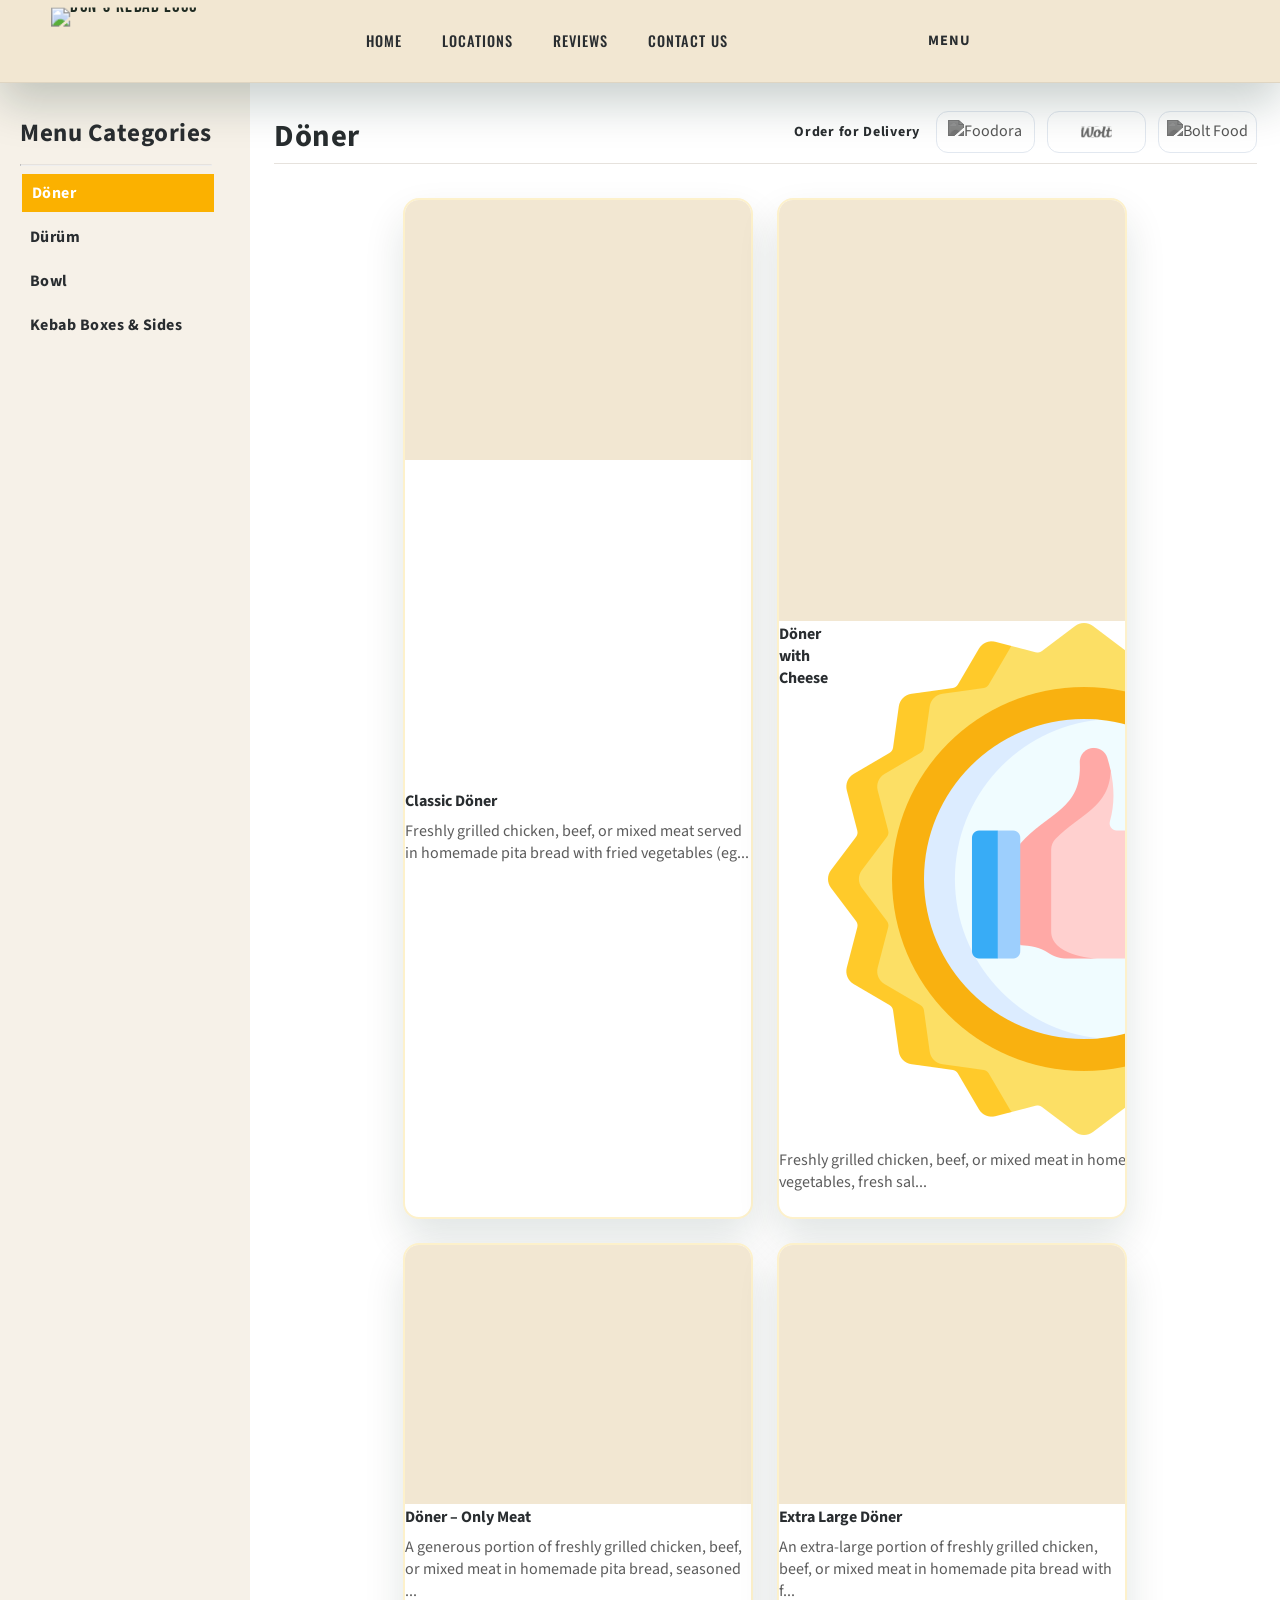
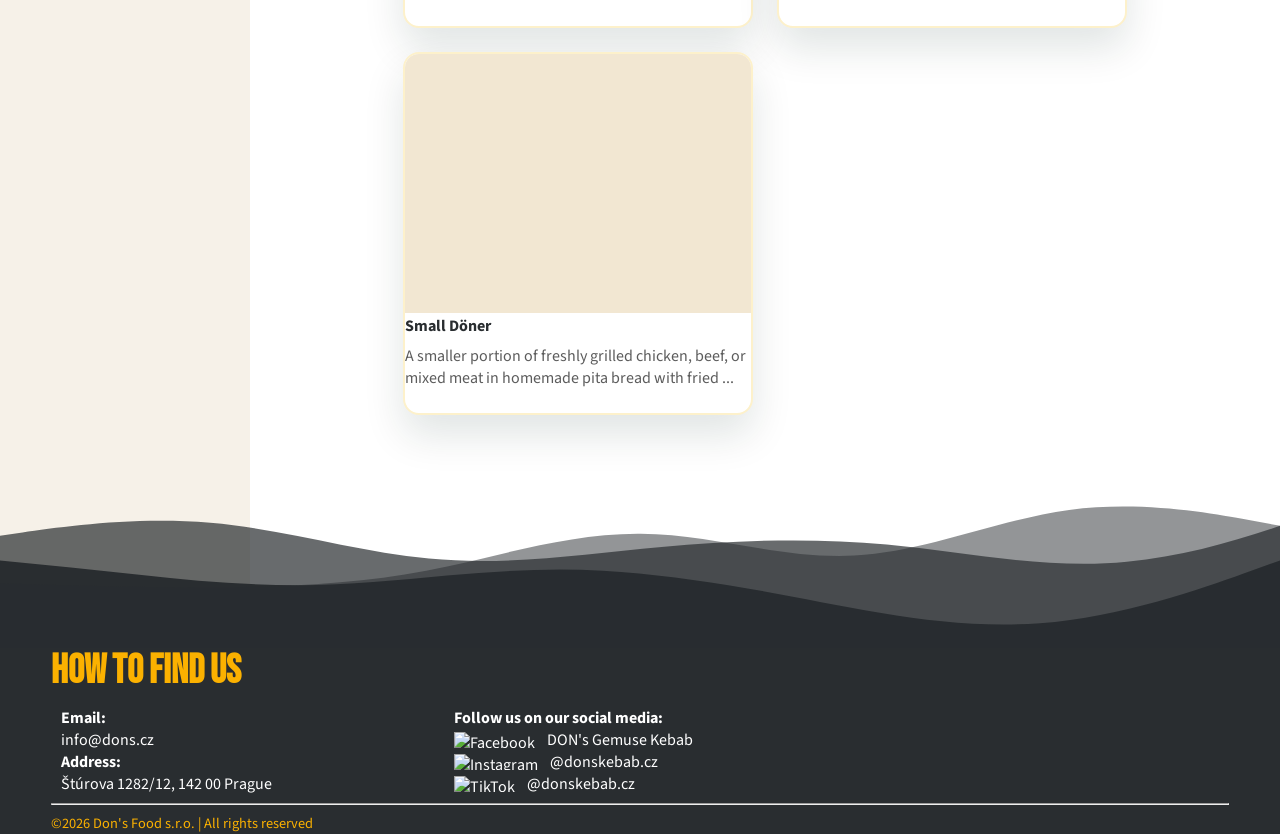
==== commit b9ffa1a2: "enable wolt and improve the links" ====
--- a/menu.html
+++ b/menu.html
@@ -61,18 +61,14 @@
                 <div class="hero-partners-container">
                   <div class="delivery-partners">
                     <h3 class="delivery-title">Order for Delivery</h3>
-                    
                     <div class="partner-grid">
-                      <a href="#" class="partner-link" aria-label="Order on Foodora">
+                      <a href="https://www.foodora.cz/en/restaurants/new?query=Dons-Gemuse-Kebab" target="_blank" rel="noopener noreferrer" class="partner-link" aria-label="Order on Foodora">
                         <img src="assets/img/logos/foodora.png" class="partner-icon" alt="Foodora">
                       </a>
-<!-- 
-                      <a href="#" class="partner-link" aria-label="Order on Wolt">
-                        <img src="assets/img/logos/wolt.svg" class="partner-icon" alt="Wolt">
-                        <span class="partner-label">Wolt</span> -->
-                      <!-- </a> -->
-
-                      <a href="#" class="partner-link" aria-label="Order on Bolt">
+                      <a  href="https://wolt.com/en/search?q=Dons" target="_blank" rel="noopener noreferrer" class="partner-link" aria-label="Order on Wolt">
+                        <img src="assets/img/logos/wolt.svg" class="partner-icon" alt="Wolt" style="opacity: 0.8;">
+                      </a>
+                      <a href="https://food.bolt.eu/en/271-prague/search/?query=Don%27s%20Gemuse" target="_blank" rel="noopener noreferrer" class="partner-link" aria-label="Order on Bolt">
                         <img src="assets/img/logos/bolt.webp" class="partner-icon" alt="Bolt Food">
                       </a>
                     </div>
